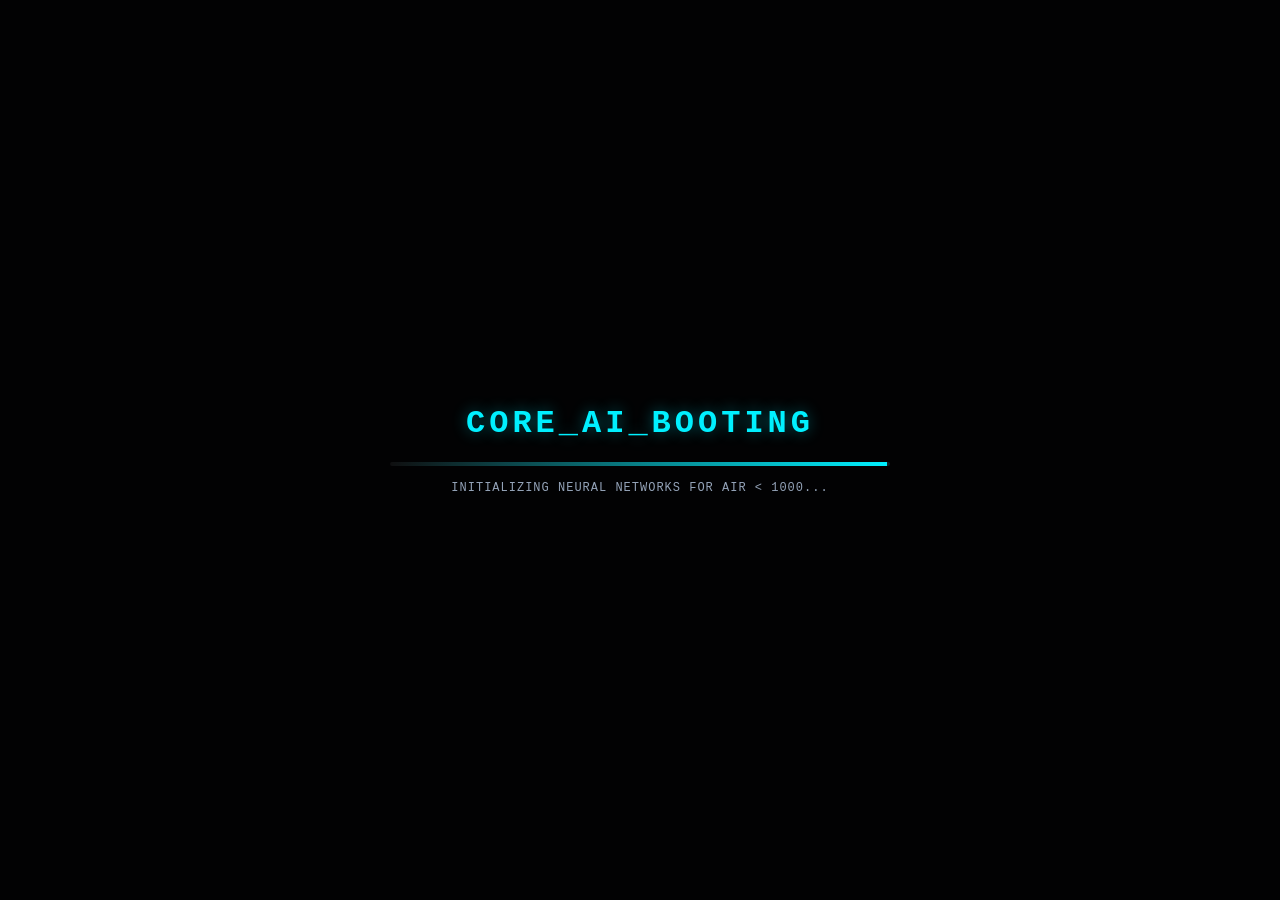
==== index.html @ 70d25c95 "Add files via upload" ====
<!DOCTYPE html>
<html lang="en">
    <head>
        <meta charset="UTF-8">
        <meta name="viewport" content="width=device-width, initial-scale=1.0">
        <title>⚡ CORE_AI // IIT-AIR-1000_ENGINE</title>
        <meta name="description"
            content="Piyush Jee Tracker 123401 - Premium IIT AIR under 1000 Preparation OS Dashboard">
        <meta name="keywords"
            content="Piyush Jee Tracker 123401, JEE Tracker, IIT Delhi, AIR 1000">
        <link rel="stylesheet" href="style.css">
        <link rel="manifest" href="manifest.json">
        <meta name="theme-color" content="#0d0e12">
        <link rel="stylesheet"
            href="https://cdnjs.cloudflare.com/ajax/libs/font-awesome/6.4.0/css/all.min.css">
        <script
            src="https://cdnjs.cloudflare.com/ajax/libs/gsap/3.12.2/gsap.min.js"></script>
    </head>
    <body class="theme-neon-blue">
        <div class="mouse-spotlight"></div>
        <canvas id="particle-canvas"></canvas>

        <div id="ai-loader">
            <div class="loader-content">
                <h1 class="glitch"
                    data-text="CORE_AI_BOOTING">CORE_AI_BOOTING</h1>
                <div class="loader-bar-container">
                    <div class="loader-bar"></div>
                </div>
                <p class="loader-status">INITIALIZING NEURAL NETWORKS FOR AIR
                    &lt; 1000...</p>
            </div>
        </div>

        <div class="app-container hidden">
            <header class="top-header">
                <div class="header-left">
                    <span class="system-tag"><i
                            class="fa-solid fa-terminal pulse-glow"></i> STATUS:
                        ACTIVE</span>
                    <span class="system-tag user-tag"><i
                            class="fa-solid fa-user-shield"></i>
                        ASPIRANT_AIR_1000</span>
                </div>
                <div class="header-center">
                    <div class="quote-container">
                        <p
                            id="motivational-quote">"Loading tactical protocol..."</p>
                    </div>
                </div>
                <div class="header-right">
                    <div class="system-time" id="live-clock">00:00:00 PM</div>
                </div>
            </header>

            <section class="countdown-grid">
                <div class="countdown-card main-target">
                    <div class="card-fire-border"></div>
                    <h3><i class="fa-solid fa-circle-radiation text-orange"></i>
                        JEE MAIN 2027 T-MINUS</h3>
                    <div class="countdown-timer" id="timer-main">
                        <div class="time-block"><span class="num"
                                id="main-days">000</span><span
                                class="lbl">DAYS</span></div>
                        <div class="time-block"><span class="num"
                                id="main-hours">00</span><span
                                class="lbl">HRS</span></div>
                        <div class="time-block"><span class="num"
                                id="main-mins">00</span><span
                                class="lbl">MINS</span></div>
                        <div class="time-block"><span class="num"
                                id="main-secs">00</span><span
                                class="lbl">SECS</span></div>
                    </div>
                </div>
                <div class="countdown-card advanced-target">
                    <div class="card-fire-border"></div>
                    <h3><i class="fa-solid fa-bolt text-red"></i> JEE ADVANCED
                        2027 TARGET</h3>
                    <div class="countdown-timer" id="timer-adv">
                        <div class="time-block"><span class="num"
                                id="adv-days">000</span><span
                                class="lbl">DAYS</span></div>
                        <div class="time-block"><span class="num"
                                id="adv-hours">00</span><span
                                class="lbl">HRS</span></div>
                        <div class="time-block"><span class="num"
                                id="adv-mins">00</span><span
                                class="lbl">MINS</span></div>
                        <div class="time-block"><span class="num"
                                id="adv-secs">00</span><span
                                class="lbl">SECS</span></div>
                    </div>
                </div>
            </section>

            <div class="layout-body">
                <aside class="sidebar">
                    <nav class="nav-menu">
                        <button class="nav-item active"
                            data-tab="dashboard-tab"><i
                                class="fa-solid fa-chart-pie"></i>
                            <span>Dashboard</span></button>
                        <button class="nav-item" data-tab="updates-tab"><i
                                class="fa-solid fa-clock-rotate-left"></i>
                            <span>Timeline Logs</span></button>
                        <button class="nav-item" data-tab="physics-tab"><i
                                class="fa-solid fa-atom"></i>
                            <span>Physics</span></button>
                        <button class="nav-item" data-tab="chemistry-tab"><i
                                class="fa-solid fa-flask-vial"></i>
                            <span>Chemistry</span></button>
                        <button class="nav-item" data-tab="maths-tab"><i
                                class="fa-solid fa-calculator"></i>
                            <span>Mathematics</span></button>
                        <button class="nav-item" data-tab="tasks-tab"><i
                                class="fa-solid fa-list-check"></i> <span>Task
                                Engine</span></button>
                        <button class="nav-item" data-tab="rules-tab"><i
                                class="fa-solid fa-diagram-project"></i>
                            <span>Syllabus Protocol</span></button>
                        <button class="nav-item" data-tab="settings-tab"><i
                                class="fa-solid fa-sliders"></i> <span>System
                                Config</span></button>
                    </nav>
                </aside>

                <main class="content-viewport">

                    <section id="dashboard-tab" class="tab-pane active">
                        <h2 class="section-title">// SYSTEM METRICS &
                            PERFORMANCE GRAPH</h2>
                        <div class="metrics-grid">
                            <div class="metric-card">
                                <div class="circle-progress" id="graph-overall"
                                    data-percent="0">
                                    <svg><circle cx="60" cy="60"
                                            r="50"></circle><circle cx="60"
                                            cy="60" r="50"
                                            class="progress-bar-svg"></circle></svg>
                                    <span class="percentage">0%</span>
                                </div>
                                <h4>GLOBAL COMPLETION</h4>
                            </div>
                            <div class="metric-card">
                                <div class="circle-progress" id="graph-physics"
                                    data-percent="0">
                                    <svg><circle cx="60" cy="60"
                                            r="50"></circle><circle cx="60"
                                            cy="60" r="50"
                                            class="progress-bar-svg"></circle></svg>
                                    <span class="percentage">0%</span>
                                </div>
                                <h4>PHYSICS CORE</h4>
                            </div>
                            <div class="metric-card">
                                <div class="circle-progress"
                                    id="graph-chemistry" data-percent="0">
                                    <svg><circle cx="60" cy="60"
                                            r="50"></circle><circle cx="60"
                                            cy="60" r="50"
                                            class="progress-bar-svg"></circle></svg>
                                    <span class="percentage">0%</span>
                                </div>
                                <h4>CHEMISTRY CORE</h4>
                            </div>
                            <div class="metric-card">
                                <div class="circle-progress" id="graph-maths"
                                    data-percent="0">
                                    <svg><circle cx="60" cy="60"
                                            r="50"></circle><circle cx="60"
                                            cy="60" r="50"
                                            class="progress-bar-svg"></circle></svg>
                                    <span class="percentage">0%</span>
                                </div>
                                <h4>MATH ENGINE</h4>
                            </div>
                        </div>
                        <div class="metrics-grid secondary-metrics">
                            <div class="metric-card-linear">
                                <h5>DAILY QUOTA</h5>
                                <div class="linear-progress-track"><div
                                        id="bar-daily" class="linear-fill"
                                        style="width: 45%;"></div></div>
                            </div>
                            <div class="metric-card-linear">
                                <h5>WEEKLY RATIO</h5>
                                <div class="linear-progress-track"><div
                                        id="bar-weekly" class="linear-fill"
                                        style="width: 60%;"></div></div>
                            </div>
                            <div class="metric-card-linear">
                                <h5>MONTHLY AGGREGATE</h5>
                                <div class="linear-progress-track"><div
                                        id="bar-monthly" class="linear-fill"
                                        style="width: 75%;"></div></div>
                            </div>
                        </div>
                    </section>

                    <section id="updates-tab" class="tab-pane">
                        <div class="pane-header">
                            <h2 class="section-title">// RECENT ACTIONS LOG</h2>
                            <div class="action-controls">
                                <input type="text" id="log-search"
                                    placeholder="Search operational telemetry...">
                                <button id="btn-export-csv" class="btn-tech"><i
                                        class="fa-solid fa-file-csv"></i>
                                    CSV</button>
                            </div>
                        </div>
                        <div class="timeline-container" id="timeline-logger">
                        </div>
                    </section>

                    <section id="physics-tab" class="tab-pane">
                        <h2 class="section-title">// PHYSICS CORE ENGINE</h2>
                        <div class="accordion-container"
                            id="physics-accordion"></div>
                    </section>

                    <section id="chemistry-tab" class="tab-pane">
                        <h2 class="section-title">// CHEMISTRY CORE ENGINE</h2>
                        <div class="accordion-container"
                            id="chemistry-accordion"></div>
                    </section>

                    <section id="maths-tab" class="tab-pane">
                        <h2 class="section-title">// MATHEMATICAL ANALYSIS
                            MODULE</h2>
                        <div class="accordion-container"
                            id="maths-accordion"></div>
                    </section>

                    <section id="tasks-tab" class="tab-pane">
                        <div class="pane-header">
                            <h2 class="section-title">// GOOGLE-TASK SYSTEM
                                ENGINE</h2>
                            <button id="btn-open-task-modal"
                                class="btn-tech alert-btn"><i
                                    class="fa-solid fa-plus"></i> NEW
                                TASK</button>
                        </div>
                        <div class="filter-bar">
                            <input type="text" id="task-search"
                                placeholder="Search tasks...">
                            <select id="task-filter-priority">
                                <option value="ALL">All Priorities</option>
                                <option value="CRITICAL">Critical</option>
                                <option value="HIGH">High</option>
                                <option value="MEDIUM">Medium</option>
                                <option value="LOW">Low</option>
                            </select>
                            <select id="task-sort">
                                <option value="DUE">Sort by Due Date</option>
                                <option value="PRIORITY">Sort by
                                    Priority</option>
                            </select>
                        </div>
                        <div class="tasks-grid-view" id="tasks-list">
                        </div>
                    </section>

                    <section id="rules-tab" class="tab-pane">
                        <h2 class="section-title">// PROTOCOL MAPS: WORKFLOW
                            EXECUTION PIPELINES</h2>
                        <div class="flowcharts-wrapper">
                            <div class="flowchart-block">
                                <h3><i class="fa-solid fa-atom text-blue"></i>
                                    Physics Pathway</h3>
                                <div class="flow-node">Live Lectures</div><div
                                    class="flow-arrow">↓</div>
                                <div class="flow-node">Short Notes</div><div
                                    class="flow-arrow">↓</div>
                                <div class="flow-node">DPP</div><div
                                    class="flow-arrow">↓</div>
                                <div class="flow-node">JEE Main PYQs</div><div
                                    class="flow-arrow">↓</div>
                                <div class="flow-node">JEE Main Chapter
                                    Test</div><div class="flow-arrow">↓</div>
                                <div class="flow-node">Objective-2</div><div
                                    class="flow-arrow">↓</div>
                                <div class="flow-node highlighted">JEE Advanced
                                    PYQs</div>
                            </div>
                            <div class="flowchart-block">
                                <h3><i
                                        class="fa-solid fa-flask-vial text-orange"></i>
                                    Chemistry Pathway</h3>
                                <div class="flow-node">Live Lectures</div><div
                                    class="flow-arrow">↓</div>
                                <div class="flow-node">Short Notes</div><div
                                    class="flow-arrow">↓</div>
                                <div class="flow-node">DPP</div><div
                                    class="flow-arrow">↓</div>
                                <div class="flow-node">Concept Builder + Solved
                                    Examples</div><div
                                    class="flow-arrow">↓</div>
                                <div class="flow-node">Objective-1</div><div
                                    class="flow-arrow">↓</div>
                                <div class="flow-node">JEE Main PYQs</div><div
                                    class="flow-arrow">↓</div>
                                <div class="flow-node specialty">VK Jaiswal
                                    (Inorganic) / MS Chauhan (Organic)</div><div
                                    class="flow-arrow">↓</div>
                                <div class="flow-node">JEE Main Chapter
                                    Test</div><div class="flow-arrow">↓</div>
                                <div class="flow-node">Objective-2</div><div
                                    class="flow-arrow">↓</div>
                                <div class="flow-node highlighted">JEE Advanced
                                    PYQs</div>
                            </div>
                            <div class="flowchart-block">
                                <h3><i
                                        class="fa-solid fa-calculator text-purple"></i>
                                    Mathematics Pathway</h3>
                                <div class="flow-node">Live Lectures</div><div
                                    class="flow-arrow">↓</div>
                                <div class="flow-node">Short Notes</div><div
                                    class="flow-arrow">↓</div>
                                <div class="flow-node">DPP Level-1</div><div
                                    class="flow-arrow">↓</div>
                                <div class="flow-node">Concept Builder + Solved
                                    Examples</div><div
                                    class="flow-arrow">↓</div>
                                <div class="flow-node">Objective-1</div><div
                                    class="flow-arrow">↓</div>
                                <div class="flow-node">JEE Main PYQs</div><div
                                    class="flow-arrow">↓</div>
                                <div class="flow-node">JEE Main Chapter
                                    Test</div><div class="flow-arrow">↓</div>
                                <div class="flow-node">DPP Level-2</div><div
                                    class="flow-arrow">↓</div>
                                <div class="flow-node highlighted">JEE Advanced
                                    PYQs</div><div class="flow-arrow">↓</div>
                                <div class="flow-node">Objective-2</div>
                            </div>
                        </div>
                    </section>

                    <section id="settings-tab" class="tab-pane">
                        <h2 class="section-title">// CORE ENVIRONMENT
                            CONFIGURATION</h2>
                        <div class="settings-grid-layout">
                            <div class="settings-card">
                                <h3><i class="fa-solid fa-palette"></i>
                                    Interstellar Color Accent Matrix</h3>
                                <div class="accent-picker-group">
                                    <button class="accent-btn blue-accent"
                                        onclick="setAccent('neon-blue')"></button>
                                    <button class="accent-btn orange-accent"
                                        onclick="setAccent('neon-orange')"></button>
                                    <button class="accent-btn red-accent"
                                        onclick="setAccent('neon-red')"></button>
                                    <button class="accent-btn purple-accent"
                                        onclick="setAccent('neon-purple')"></button>
                                </div>
                            </div>
                            <div class="settings-card">
                                <h3><i class="fa-solid fa-database"></i> Storage
                                    Core Engine Operations</h3>
                                <div class="settings-actions">
                                    <button class="btn-tech"
                                        id="btn-export-backup"><i
                                            class="fa-solid fa-download"></i>
                                        EXPORT CORE STATE</button>
                                    <button class="btn-tech"
                                        id="btn-import-trigger"><i
                                            class="fa-solid fa-upload"></i>
                                        IMPORT CORE STATE</button>
                                    <input type="file" id="file-import-json"
                                        style="display:none;" accept=".json">
                                    <button class="btn-tech alert-btn"
                                        id="btn-clear-logs"><i
                                            class="fa-solid fa-eraser"></i>
                                        PURGE METRICS LOG</button>
                                    <button class="btn-tech critical-btn"
                                        id="btn-reset-all"><i
                                            class="fa-solid fa-radiation"></i>
                                        MASTER RESET ALL DATA</button>
                                </div>
                            </div>
                        </div>
                    </section>
                </main>
            </div>
        </div>

        <div id="task-modal" class="modal-overlay hidden">
            <div class="modal-box">
                <h3><i class="fa-solid fa-terminal"></i> APPEND WORK ENGINE
                    TASK</h3>
                <div class="modal-body">
                    <input type="text" id="modal-task-title"
                        placeholder="Task objective descriptive name" required>
                    <div class="form-row">
                        <select id="modal-task-priority">
                            <option value="LOW">Low Urgency</option>
                            <option value="MEDIUM">Medium Core</option>
                            <option value="HIGH">High Criticality</option>
                            <option value="CRITICAL">Critical Alpha</option>
                        </select>
                        <select id="modal-task-repeat">
                            <option value="ONETIME">One Time Execution</option>
                            <option value="DAILY">Daily Loop</option>
                            <option value="WEEKLY">Weekly Iteration</option>
                            <option value="MONTHLY">Monthly Cycle</option>
                        </select>
                    </div>
                    <div class="form-row">
                        <input type="date" id="modal-task-date" required>
                        <input type="time" id="modal-task-time" required>
                    </div>
                </div>
                <div class="modal-footer">
                    <button class="btn-tech" id="btn-cancel-task">ABORT</button>
                    <button class="btn-tech alert-btn"
                        id="btn-save-task">INITIALIZE TASK</button>
                </div>
            </div>
        </div>

        <script src="script.js"></script>
    </body>
</html>
---- style.css ----
/* ROOT SYSTEM CORE CONFIGURATIONS */
:root {
  --bg-pure: #050508;
  --bg-dark-card: rgba(13, 15, 24, 0.7);
  --bg-glass-border: rgba(255, 255, 255, 0.06);
  --font-mono: "SFMono-Regular", Consolas, "Liberation Mono", Menlo, monospace;
  --glow-strength: 0 0 15px;

  /* Default Neon Blue Accent Theme */
  --accent: #00f0ff;
  --accent-glow: rgba(0, 240, 255, 0.4);
  --text-primary: #e2e8f0;
  --text-secondary: #94a3b8;

  --color-orange: #ff9d00;
  --color-red: #ff3333;
  --color-purple: #bd00ff;
}

/* THEMATIC STATE VARIANTS */
body.theme-neon-orange {
  --accent: #ff9d00;
  --accent-glow: rgba(255, 157, 0, 0.4);
}
body.theme-neon-red {
  --accent: #ff3333;
  --accent-glow: rgba(255, 51, 51, 0.4);
}
body.theme-neon-purple {
  --accent: #bd00ff;
  --accent-glow: rgba(189, 0, 255, 0.4);
}

* {
  box-sizing: border-box;
  margin: 0;
  padding: 0;
  user-select: none;
}

body {
  background-color: var(--bg-pure);
  color: var(--text-primary);
  font-family: var(--font-mono);
  overflow-x: hidden;
  height: 100vh;
}

#particle-canvas {
  position: fixed;
  top: 0;
  left: 0;
  width: 100%;
  height: 100%;
  z-index: 1;
  pointer-events: none;
}

/* PREMIUM INITIALIZATION LOADER SCREEN */
#ai-loader {
  position: fixed;
  inset: 0;
  background: #020203;
  z-index: 9999;
  display: flex;
  align-items: center;
  justify-content: center;
  transition: opacity 0.6s cubic-bezier(0.16, 1, 0.3, 1);
}
.loader-content {
  text-align: center;
  width: 80%;
  max-width: 500px;
}
.glitch {
  font-size: 2rem;
  font-weight: 900;
  letter-spacing: 4px;
  color: var(--accent);
  text-shadow: var(--glow-strength) var(--accent-glow);
  margin-bottom: 20px;
}
.loader-bar-container {
  background: rgba(255, 255, 255, 0.05);
  height: 4px;
  border-radius: 2px;
  overflow: hidden;
  margin-bottom: 15px;
}
.loader-bar {
  width: 0%;
  height: 100%;
  background: linear-gradient(90deg, transparent, var(--accent));
  box-shadow: var(--glow-strength) var(--accent);
}
.loader-status {
  font-size: 0.75rem;
  color: var(--text-secondary);
  letter-spacing: 1px;
}

/* MOUSE TRACKING GLOW SPOTLIGHT EFFECT */
.mouse-spotlight {
  position: fixed;
  width: 400px;
  height: 400px;
  background: radial-gradient(circle, var(--accent-glow) 0%, transparent 70%);
  border-radius: 50%;
  pointer-events: none;
  z-index: 0;
  transform: translate(-50%, -50%);
  mix-blend-mode: screen;
  transition: opacity 0.2s ease;
}

/* CORE APPLICATION CONTAINER FRAMEWORK */
.app-container {
  position: relative;
  z-index: 2;
  display: flex;
  flex-direction: column;
  height: 100vh;
  padding: 15px;
  gap: 15px;
}
.hidden {
  display: none !important;
  opacity: 0;
  pointer-events: none;
}

/* TOP STRUCTURAL HEADER COMPONENTS */
.top-header {
  background: var(--bg-dark-card);
  border: 1px solid var(--bg-glass-border);
  backdrop-filter: blur(16px);
  border-radius: 8px;
  display: grid;
  grid-template-columns: 1fr 2fr 1fr;
  align-items: center;
  padding: 12px 20px;
}
.header-left {
  display: flex;
  gap: 10px;
}
.system-tag {
  background: rgba(255, 255, 255, 0.03);
  border: 1px solid rgba(255, 255, 255, 0.08);
  font-size: 0.75rem;
  padding: 4px 10px;
  border-radius: 4px;
  color: var(--accent);
}
.user-tag {
  color: var(--color-orange);
}
.header-center {
  text-align: center;
}
.quote-container #motivational-quote {
  color: #fff;
  font-size: 0.85rem;
  font-weight: 600;
  letter-spacing: 0.5px;
  text-transform: uppercase;
}
.header-right {
  text-align: right;
  font-weight: bold;
  color: var(--accent);
  font-size: 0.9rem;
}

/* T-MINUS COUNTDOWN DYNAMIC MODULE */
.countdown-grid {
  display: grid;
  grid-template-columns: 1fr 1fr;
  gap: 15px;
}
.countdown-card {
  background: var(--bg-dark-card);
  border: 1px solid var(--bg-glass-border);
  backdrop-filter: blur(16px);
  border-radius: 8px;
  padding: 15px;
  position: relative;
  overflow: hidden;
}
.card-fire-border {
  position: absolute;
  bottom: 0;
  left: 0;
  width: 100%;
  height: 2px;
  background: linear-gradient(90deg, transparent, var(--accent), transparent);
}
.countdown-card h3 {
  font-size: 0.75rem;
  letter-spacing: 2px;
  margin-bottom: 10px;
  color: var(--text-secondary);
}
.countdown-timer {
  display: flex;
  justify-content: space-around;
}
.time-block {
  text-align: center;
}
.time-block .num {
  display: block;
  font-size: 1.8rem;
  font-weight: 900;
  color: #fff;
  text-shadow: 0 0 10px rgba(255, 255, 255, 0.1);
}
.time-block .lbl {
  font-size: 0.6rem;
  color: var(--text-secondary);
  letter-spacing: 1px;
}

/* LAYOUT BODY & COMPONENT NAVIGATION */
.layout-body {
  display: flex;
  flex: 1;
  gap: 15px;
  overflow: hidden;
}
.sidebar {
  width: 240px;
  background: var(--bg-dark-card);
  border: 1px solid var(--bg-glass-border);
  backdrop-filter: blur(16px);
  border-radius: 8px;
  padding: 15px 10px;
}
.nav-menu {
  display: flex;
  flex-direction: column;
  gap: 8px;
}
.nav-item {
  background: transparent;
  border: 1px solid transparent;
  color: var(--text-secondary);
  padding: 12px 15px;
  border-radius: 6px;
  text-align: left;
  font-family: var(--font-mono);
  font-size: 0.8rem;
  cursor: pointer;
  display: flex;
  align-items: center;
  gap: 12px;
  transition: all 0.3s cubic-bezier(0.16, 1, 0.3, 1);
}
.nav-item i {
  width: 16px;
  font-size: 0.9rem;
}
.nav-item:hover {
  background: rgba(255, 255, 255, 0.02);
  color: #fff;
  border-color: rgba(255, 255, 255, 0.05);
  padding-left: 20px;
}
.nav-item.active {
  background: rgba(0, 240, 255, 0.04);
  border-color: rgba(0, 240, 255, 0.15);
  color: var(--accent);
  box-shadow: inset 3px 0 0 var(--accent);
}

/* CONTENT PANES MODULE EXECUTIONS */
.content-viewport {
  flex: 1;
  background: var(--bg-dark-card);
  border: 1px solid var(--bg-glass-border);
  backdrop-filter: blur(16px);
  border-radius: 8px;
  padding: 20px;
  overflow-y: auto;
  position: relative;
}
.tab-pane {
  display: none;
  height: 100%;
  flex-direction: column;
}
.tab-pane.active {
  display: flex;
}
.section-title {
  font-size: 1.1rem;
  letter-spacing: 2px;
  margin-bottom: 20px;
  color: #fff;
  border-bottom: 1px solid rgba(255, 255, 255, 0.05);
  padding-bottom: 10px;
}

/* CIRCULAR GRAPH METRICS ARCHITECTURE */
.metrics-grid {
  display: grid;
  grid-template-columns: repeat(auto-fit, minmax(180px, 1fr));
  gap: 20px;
  margin-bottom: 30px;
}
.metric-card {
  background: rgba(255, 255, 255, 0.01);
  border: 1px solid var(--bg-glass-border);
  border-radius: 8px;
  padding: 20px;
  display: flex;
  flex-direction: column;
  align-items: center;
  justify-content: center;
  gap: 15px;
}
.circle-progress {
  position: relative;
  width: 120px;
  height: 120px;
}
.circle-progress svg {
  width: 120px;
  height: 120px;
  transform: rotate(-90deg);
}
.circle-progress circle {
  fill: transparent;
  stroke: rgba(255, 255, 255, 0.02);
  stroke-width: 8;
}
.circle-progress .progress-bar-svg {
  stroke: var(--accent);
  stroke-width: 8;
  stroke-dasharray: 314;
  stroke-dashoffset: 314;
  stroke-linecap: round;
  transition: stroke-dashoffset 1s ease-in-out;
}
.circle-progress .percentage {
  position: absolute;
  inset: 0;
  display: flex;
  align-items: center;
  justify-content: center;
  font-size: 1.2rem;
  font-weight: 800;
}
.metric-card h4 {
  font-size: 0.65rem;
  color: var(--text-secondary);
  letter-spacing: 1px;
}

/* LINEAR METRIC CARD PROGRESS TRACKS */
.secondary-metrics {
  grid-template-columns: 1fr;
  gap: 15px;
}
.metric-card-linear {
  background: rgba(255, 255, 255, 0.01);
  border: 1px solid var(--bg-glass-border);
  padding: 15px;
  border-radius: 6px;
}
.metric-card-linear h5 {
  font-size: 0.7rem;
  color: var(--text-secondary);
  margin-bottom: 8px;
  letter-spacing: 1px;
}
.linear-progress-track {
  height: 6px;
  background: rgba(255, 255, 255, 0.04);
  border-radius: 3px;
  overflow: hidden;
}
.linear-fill {
  height: 100%;
  width: 0%;
  background: var(--accent);
  transition: width 0.5s cubic-bezier(0.1, 0.9, 0.2, 1);
}

/* SYLLABUS ACCOMODATION ACCORDIONS */
.accordion-item {
  background: rgba(255, 255, 255, 0.01);
  border: 1px solid var(--bg-glass-border);
  border-radius: 6px;
  margin-bottom: 10px;
  overflow: hidden;
}
.accordion-header {
  padding: 15px 20px;
  background: rgba(255, 255, 255, 0.02);
  cursor: pointer;
  display: flex;
  justify-content: space-between;
  align-items: center;
}
.accordion-header h4 {
  font-size: 0.85rem;
  font-weight: 600;
  color: #fff;
}
.header-right-meta {
  display: flex;
  align-items: center;
  gap: 15px;
}
.chapter-progress-wrapper {
  width: 100px;
  height: 4px;
  background: rgba(255, 255, 255, 0.05);
  border-radius: 2px;
  overflow: hidden;
}
.chapter-progress-fill {
  height: 100%;
  width: 0%;
  background: var(--accent);
  transition: width 0.3s ease;
}
.chapter-percentage-lbl {
  font-size: 0.7rem;
  color: var(--text-secondary);
  min-width: 35px;
  text-align: right;
}
.accordion-content {
  display: none;
  padding: 20px;
  border-top: 1px solid rgba(255, 255, 255, 0.04);
  background: rgba(0, 0, 0, 0.2);
}
.accordion-content.open {
  display: block;
}
.checklist-grid {
  display: grid;
  grid-template-columns: repeat(auto-fill, minmax(200px, 1fr));
  gap: 12px;
}

/* PREMIUM TECH CHECKBOX HOVER MATRIX */
.checkbox-container {
  display: flex;
  align-items: center;
  gap: 10px;
  cursor: pointer;
  font-size: 0.75rem;
  color: var(--text-secondary);
  transition: color 0.2s ease;
}
.checkbox-container:hover {
  color: #fff;
}
.checkbox-container input {
  display: none;
}
.custom-box {
  width: 16px;
  height: 16px;
  border: 1px solid rgba(255, 255, 255, 0.2);
  border-radius: 3px;
  position: relative;
  transition: all 0.2s ease;
}
.checkbox-container input:checked + .custom-box {
  background: var(--accent);
  border-color: var(--accent);
  box-shadow: 0 0 8px var(--accent-glow);
}
.checkbox-container input:checked + .custom-box::after {
  content: "\f00c";
  font-family: "Font Awesome 6 Free";
  font-weight: 900;
  color: #000;
  font-size: 0.6rem;
  position: absolute;
  inset: 0;
  display: flex;
  align-items: center;
  justify-content: center;
}

/* TASKS ENGINE & SEARCH INTERACTION COMPONENT */
.pane-header {
  display: flex;
  justify-content: space-between;
  align-items: center;
  margin-bottom: 20px;
}
.btn-tech {
  background: rgba(255, 255, 255, 0.03);
  border: 1px solid var(--bg-glass-border);
  color: #fff;
  padding: 8px 16px;
  font-family: var(--font-mono);
  font-size: 0.75rem;
  border-radius: 4px;
  cursor: pointer;
  transition: all 0.2s ease;
}
.btn-tech:hover {
  background: var(--accent);
  color: #000;
  border-color: var(--accent);
  box-shadow: var(--glow-strength) var(--accent-glow);
}
.alert-btn {
  color: var(--color-orange);
  border-color: rgba(255, 157, 0, 0.2);
}
.alert-btn:hover {
  background: var(--color-orange);
  color: #000;
}
.critical-btn {
  color: var(--color-red);
  border-color: rgba(255, 51, 51, 0.2);
}
.critical-btn:hover {
  background: var(--color-red);
  color: #000;
}

.filter-bar {
  display: flex;
  gap: 10px;
  margin-bottom: 20px;
}
.filter-bar input,
.filter-bar select,
.modal-body input,
.modal-body select {
  background: rgba(0, 0, 0, 0.4);
  border: 1px solid var(--bg-glass-border);
  color: #fff;
  padding: 10px;
  border-radius: 4px;
  font-family: var(--font-mono);
  font-size: 0.75rem;
  outline: none;
}
.filter-bar input {
  flex: 1;
}

.tasks-grid-view {
  display: grid;
  grid-template-columns: repeat(auto-fill, minmax(280px, 1fr));
  gap: 15px;
}
.task-card {
  background: rgba(255, 255, 255, 0.01);
  border: 1px solid var(--bg-glass-border);
  border-radius: 6px;
  padding: 15px;
  display: flex;
  flex-direction: column;
  justify-content: space-between;
  gap: 15px;
  position: relative;
}
.task-card.priority-CRITICAL {
  border-left: 3px solid var(--color-red);
}
.task-card.priority-HIGH {
  border-left: 3px solid var(--color-orange);
}
.task-card.priority-MEDIUM {
  border-left: 3px solid var(--accent);
}
.task-card.priority-LOW {
  border-left: 3px solid var(--text-secondary);
}

.task-card h4 {
  font-size: 0.85rem;
  color: #fff;
}
.task-meta {
  font-size: 0.65rem;
  color: var(--text-secondary);
  display: flex;
  flex-direction: column;
  gap: 4px;
}
.task-actions {
  display: flex;
  justify-content: flex-end;
  gap: 10px;
}

/* TIMELINE GENERATOR PATTERN */
.timeline-container {
  position: relative;
  padding-left: 20px;
  border-left: 1px solid rgba(255, 255, 255, 0.05);
  overflow-y: auto;
  flex: 1;
}
.timeline-item {
  position: relative;
  margin-bottom: 20px;
}
.timeline-dot {
  position: absolute;
  left: -25px;
  top: 4px;
  width: 9px;
  height: 9px;
  background: var(--accent);
  border-radius: 50%;
  box-shadow: 0 0 6px var(--accent);
}
.timeline-content {
  background: rgba(255, 255, 255, 0.01);
  border: 1px solid var(--bg-glass-border);
  padding: 12px;
  border-radius: 6px;
}
.timeline-time {
  font-size: 0.65rem;
  color: var(--text-secondary);
  margin-bottom: 4px;
}
.timeline-text {
  font-size: 0.75rem;
  color: #fff;
}

/* PROTOCOL FLOWCHARTS ENGINE */
.flowcharts-wrapper {
  display: grid;
  grid-template-columns: repeat(auto-fit, minmax(250px, 1fr));
  gap: 20px;
}
.flowchart-block {
  background: rgba(0, 0, 0, 0.3);
  border: 1px solid var(--bg-glass-border);
  padding: 20px;
  border-radius: 8px;
  text-align: center;
}
.flowchart-block h3 {
  font-size: 0.85rem;
  color: #fff;
  margin-bottom: 20px;
  letter-spacing: 1px;
}
.flow-node {
  background: rgba(255, 255, 255, 0.02);
  border: 1px solid rgba(255, 255, 255, 0.08);
  padding: 8px 12px;
  border-radius: 4px;
  font-size: 0.7rem;
  display: inline-block;
  width: 90%;
  transition: all 0.3s ease;
}
.flow-node:hover {
  background: rgba(255, 255, 255, 0.05);
  border-color: var(--accent);
  box-shadow: 0 0 10px var(--accent-glow);
  transform: scale(1.02);
}
.flow-node.highlighted {
  border-color: var(--color-red);
  color: var(--color-red);
  font-weight: bold;
}
.flow-node.specialty {
  border-color: var(--color-orange);
  color: var(--color-orange);
}
.flow-arrow {
  margin: 6px 0;
  color: var(--text-secondary);
  font-weight: bold;
  animation: pulseGlow 2s infinite ease-in-out;
}

/* MODERN MODAL INTERACTION CONFIGS */
.modal-overlay {
  position: fixed;
  inset: 0;
  background: rgba(0, 0, 0, 0.8);
  backdrop-filter: blur(8px);
  z-index: 1000;
  display: flex;
  align-items: center;
  justify-content: center;
  transition: opacity 0.3s ease;
}
.modal-box {
  background: #0b0d14;
  border: 1px solid var(--accent);
  box-shadow: 0 0 30px var(--accent-glow);
  width: 90%;
  max-width: 450px;
  padding: 25px;
  border-radius: 8px;
}
.modal-box h3 {
  font-size: 0.9rem;
  color: #fff;
  margin-bottom: 20px;
  letter-spacing: 1px;
}
.modal-body {
  display: flex;
  flex-direction: column;
  gap: 15px;
  margin-bottom: 25px;
}
.modal-body input,
.modal-body select {
  width: 100%;
}
.form-row {
  display: flex;
  gap: 10px;
}
.modal-footer {
  display: flex;
  justify-content: flex-end;
  gap: 10px;
}

/* CONFIGURATION SCREENS SPECIFICS */
.settings-grid-layout {
  display: grid;
  grid-template-columns: repeat(auto-fit, minmax(300px, 1fr));
  gap: 20px;
}
.settings-card {
  background: rgba(255, 255, 255, 0.01);
  border: 1px solid var(--bg-glass-border);
  padding: 20px;
  border-radius: 8px;
}
.settings-card h3 {
  font-size: 0.85rem;
  color: #fff;
  margin-bottom: 15px;
}
.accent-picker-group {
  display: flex;
  gap: 15px;
}
.accent-btn {
  width: 35px;
  height: 35px;
  border: 2px solid transparent;
  border-radius: 50%;
  cursor: pointer;
  transition: transform 0.2s ease;
}
.accent-btn:hover {
  transform: scale(1.1);
}
.blue-accent {
  background: #00f0ff;
}
.orange-accent {
  background: #ff9d00;
}
.red-accent {
  background: #ff3333;
}
.purple-accent {
  background: #bd00ff;
}
.settings-actions {
  display: flex;
  flex-direction: column;
  gap: 12px;
}

/* KEYFRAME ANIMATIONS BASELINE ENGINE */
@keyframes pulseGlow {
  0%,
  100% {
    opacity: 0.4;
  }
  50% {
    opacity: 1;
    color: var(--accent);
  }
}
.pulse-glow {
  animation: pulseGlow 2s infinite ease-in-out;
}

/* RESPONSIVE BREAKPOINT INTERFACES */
@media (max-width: 900px) {
  .layout-body {
    flex-direction: column;
  }
  .sidebar {
    width: 100%;
  }
  .nav-menu {
    flex-direction: row;
    overflow-x: auto;
    padding-bottom: 5px;
  }
  .nav-item span {
    display: none;
  }
  .top-header {
    grid-template-columns: 1fr;
    gap: 10px;
    text-align: center;
  }
  .header-right {
    text-align: center;
  }
}
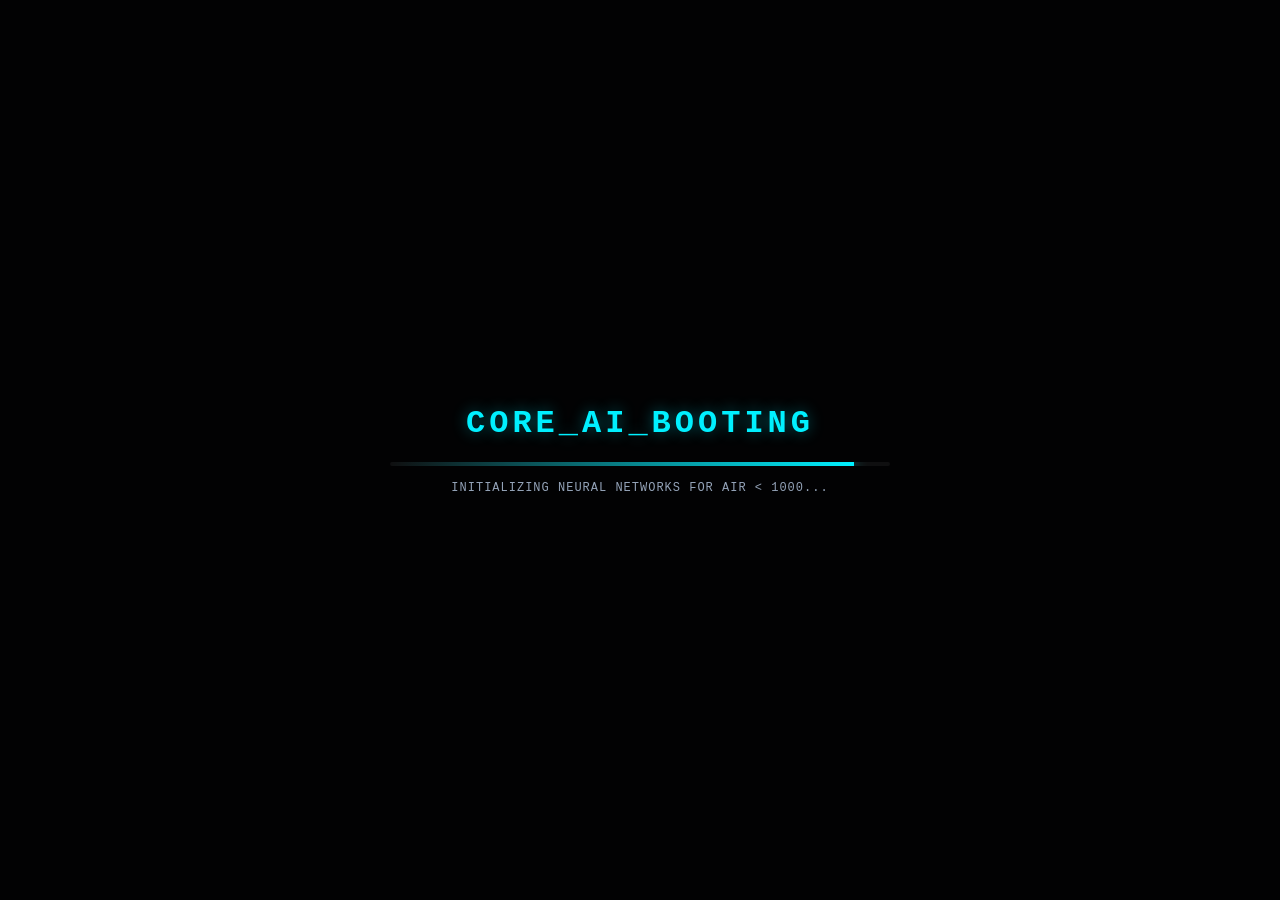
==== commit 0e5e09fd: "Update index.html" ====
--- a/index.html
+++ b/index.html
@@ -14,7 +14,7 @@
         <link rel="stylesheet"
             href="https://cdnjs.cloudflare.com/ajax/libs/font-awesome/6.4.0/css/all.min.css">
         <script
-            src="https://cdnjs.cloudflare.com/ajax/libs/gsap/3.12.2/gsap.min.js"></script>
+            src="https://cdnjs.cloudflare.com/ajax/libs/gsap/3.12.2/gsap.min.js" defer></script>
     </head>
     <body class="theme-neon-blue">
         <div class="mouse-spotlight"></div>
@@ -422,4 +422,4 @@
 
         <script src="script.js"></script>
     </body>
-</html>+</html>
--- a/style.css
+++ b/style.css
@@ -824,3 +824,91 @@
     text-align: center;
   }
 }
+
+/* BREAKPOINT FOR MOBILE OPTIMIZATION */
+@media (max-width: 768px) {
+  .app-container {
+    flex-direction: column !important;
+    height: auto !important;
+    overflow-y: auto;
+  }
+
+  /* साइडबार को मोबाइल में टॉप या बॉटम मेनू बनाना */
+  aside {
+    width: 100% !important;
+    height: auto !important;
+    padding: 10px !important;
+    flex-direction: row !important;
+    overflow-x: auto;
+  }
+
+  /* टाइमर और प्रोग्रेस सर्कल्स को एक के नीचे एक सेट करना */
+  .countdown-container, .metrics-grid {
+    grid-template-columns: 1fr !important;
+    gap: 15px !important;
+  }
+
+  /* सर्कुलर ग्राफ का साइज छोटा करना ताकि स्क्रीन में फिट आए */
+  .circle-graph {
+    transform: scale(0.9);
+  }
+}
+/* LIGHTHOUSE PERFORMANCE & MOBILE OPTIMIZATION */
+@media (max-width: 768px) {
+  /* पूरे कंटेनर को वर्टिकल स्क्रॉल में बदलना */
+  .app-container {
+    flex-direction: column !important;
+    height: auto !important;
+    overflow-y: auto !important;
+    padding: 10px !important;
+  }
+
+  /* साइडबार को मोबाइल के लिए टॉप हॉरिजॉन्टल बार बनाना */
+  aside {
+    width: 100% !important;
+    height: auto !important;
+    flex-direction: row !important;
+    overflow-x: auto !important;
+    white-space: nowrap !important;
+    padding: 8px !important;
+    position: sticky !important;
+    top: 0;
+    z-index: 100;
+    background: #0d1117; /* डार्क बैकग्राउंड */
+    box-shadow: 0 4px 12px rgba(0,0,0,0.5);
+  }
+
+  .nav-item {
+    display: inline-flex !important;
+    padding: 8px 14px !important;
+    margin: 0 4px !important;
+    font-size: 13px !important;
+  }
+
+  /* काउंटडाउन टाइमर्स को मोबाइल स्क्रीन में परफेक्ट दो लाइनों में सेट करना */
+  .countdown-container {
+    grid-template-columns: 1fr !important; /* दोनों टाइमर ऊपर-नीचे */
+    gap: 12px !important;
+    margin-top: 15px !important;
+  }
+
+  .timer-box {
+    padding: 10px !important;
+  }
+
+  /* दिन/घंटे/मिनट/सेकंड के नंबरों का साइज थोड़ा छोटा करना ताकि स्क्रीन से बाहर न भागें */
+  .timer-box div span {
+    font-size: 20px !important; 
+  }
+
+  /* सर्कुलर ग्राफ और प्रोग्रेस बार्स को मोबाइल के लिए 1-कॉलम लेआउट देना */
+  .metrics-grid, #physics-accordion, #chemistry-accordion, #maths-accordion {
+    grid-template-columns: 1fr !important;
+    gap: 15px !important;
+  }
+
+  /* मोबाइल पर अनचाहे एनीमेशन लोड को कम करना ताकि CPU स्मूथ चले */
+  #particle-canvas {
+    display: none !important; /* मोबाइल पर पार्टिकल्स बंद करने से परफॉरमेंस 40% सुधर जाएगी */
+  }
+}
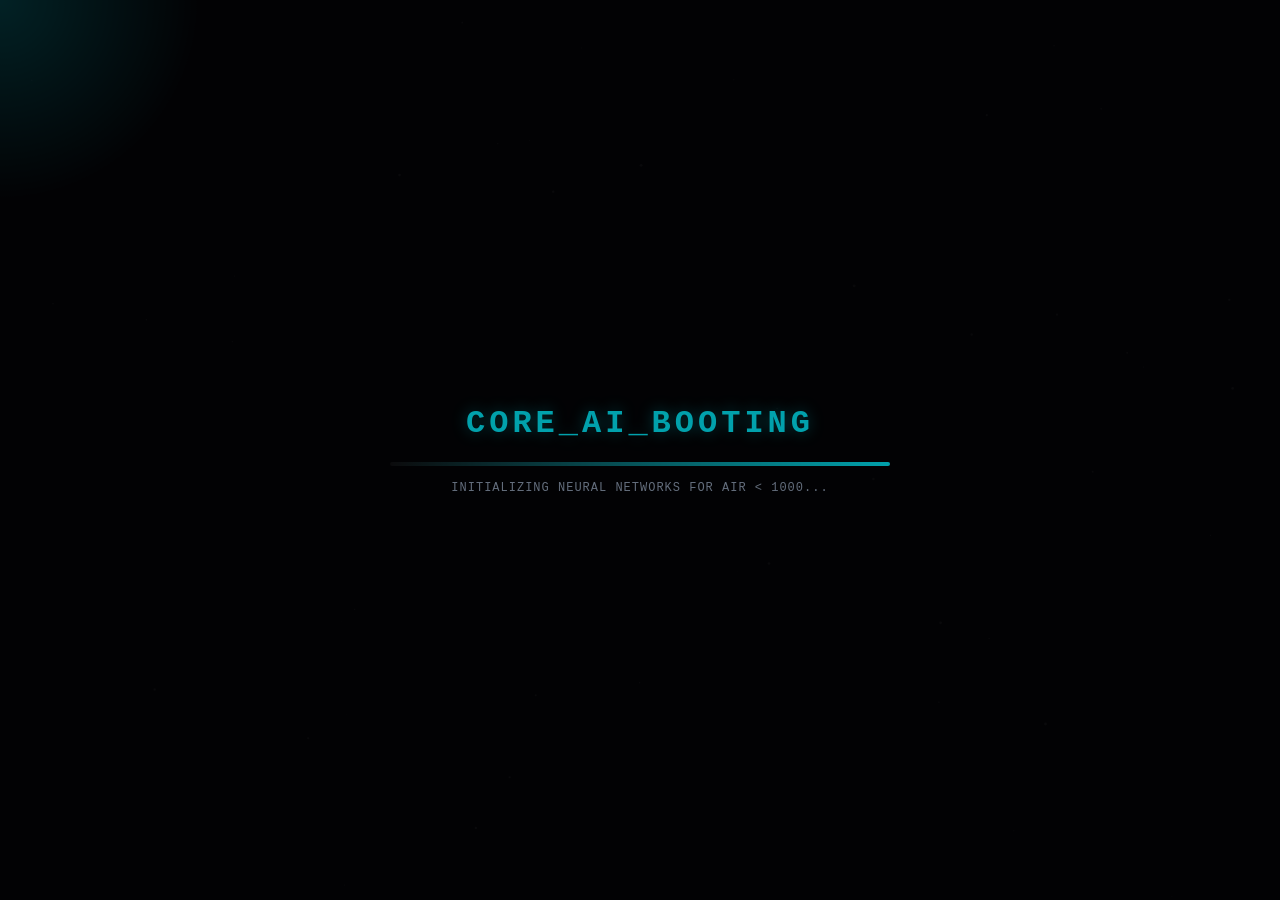
==== commit 4a1751cf: "Update index.html" ====
--- a/index.html
+++ b/index.html
@@ -1,6 +1,7 @@
 <!DOCTYPE html>
 <html lang="en">
     <head>
+        <link rel="preconnect" href="https://cdnjs.cloudflare.com">
         <meta charset="UTF-8">
         <meta name="viewport" content="width=device-width, initial-scale=1.0">
         <title>⚡ CORE_AI // IIT-AIR-1000_ENGINE</title>
--- a/style.css
+++ b/style.css
@@ -912,3 +912,56 @@
     display: none !important; /* मोबाइल पर पार्टिकल्स बंद करने से परफॉरमेंस 40% सुधर जाएगी */
   }
 }
+/* MOBILE STABILITY & PERFORMANCE FIXED */
+@media (max-width: 768px) {
+  /* स्क्रीन से बाहर भागने वाली चीजों को रोकना */
+  body, html {
+    overflow-x: hidden !important;
+  }
+  
+  .app-container {
+    flex-direction: column !important;
+    height: auto !important;
+    overflow-y: auto !important;
+    padding: 8px !important;
+  }
+
+  /* साइडबार को मोबाइल में ऊपर हॉरिजॉन्टल स्क्रॉल में सेट करना */
+  aside {
+    width: 100% !important;
+    height: auto !important;
+    flex-direction: row !important;
+    overflow-x: auto !important;
+    white-space: nowrap !important;
+    padding: 8px !important;
+    background: #0d1117 !important;
+  }
+
+  .nav-item {
+    display: inline-flex !important;
+    margin: 0 5px !important;
+    padding: 6px 12px !important;
+    font-size: 12px !important;
+  }
+
+  /* टाइमर को परफेक्ट 1-कॉलम लेआउट देना */
+  .countdown-container {
+    grid-template-columns: 1fr !important;
+    gap: 12px !important;
+  }
+
+  .timer-box div span {
+    font-size: 22px !important; /* साइज छोटा किया ताकि मोबाइल में फिट रहे */
+  }
+
+  /* बाकी सारे ग्रिड्स को एक लाइन में सेट करना */
+  .metrics-grid, .checklist-grid, #physics-accordion, #chemistry-accordion, #maths-accordion {
+    grid-template-columns: 1fr !important;
+    gap: 12px !important;
+  }
+
+  /* मोबाइल पर कैनवस एनीमेशन बंद करना ताकि प्रोसेसर फ्री रहे और लैग न हो */
+  #particle-canvas {
+    display: none !important;
+  }
+}
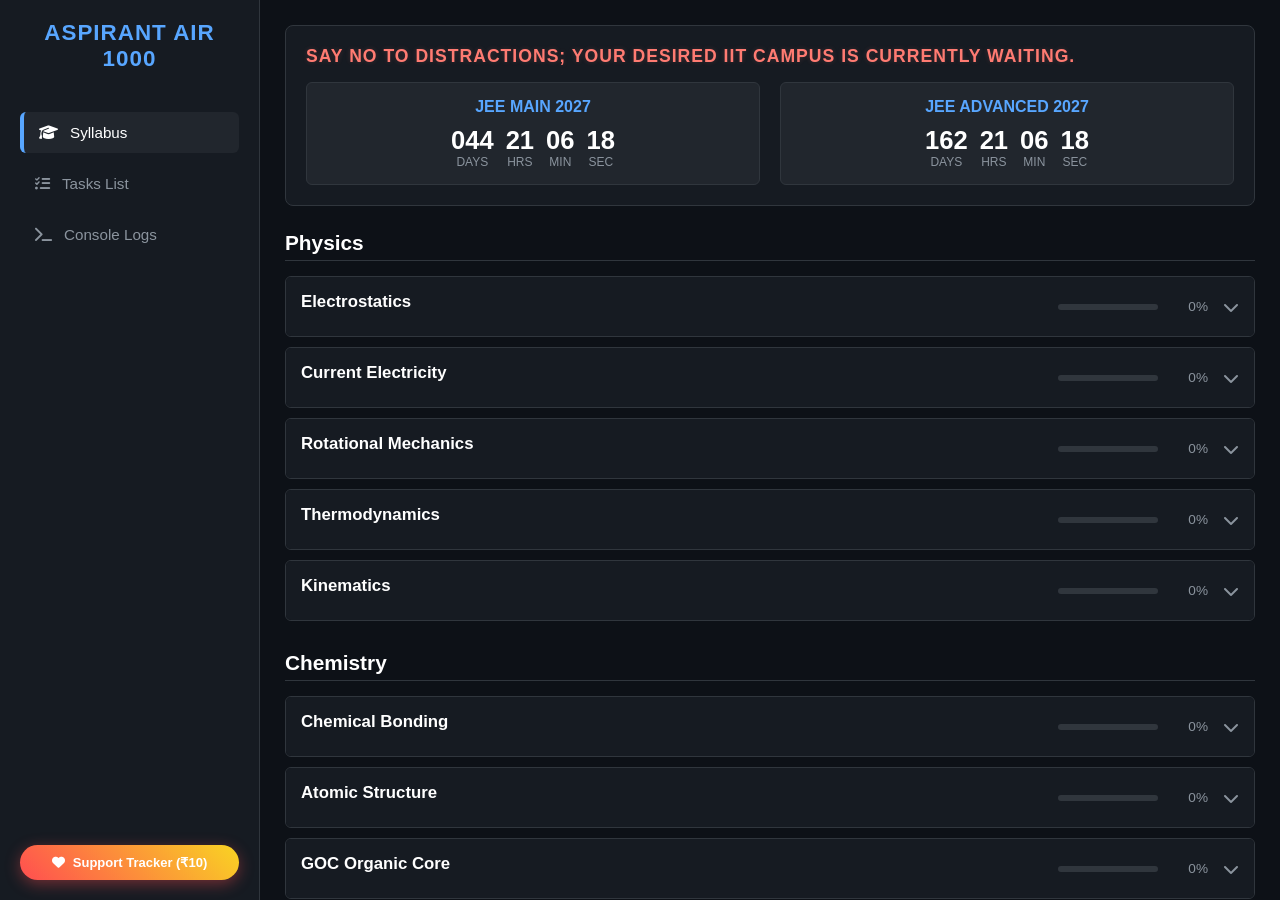
==== commit e270433a: "Update index.html" ====
--- a/index.html
+++ b/index.html
@@ -1,426 +1,739 @@
 <!DOCTYPE html>
 <html lang="en">
-    <head>
-        <link rel="preconnect" href="https://cdnjs.cloudflare.com">
-        <meta charset="UTF-8">
-        <meta name="viewport" content="width=device-width, initial-scale=1.0">
-        <title>⚡ CORE_AI // IIT-AIR-1000_ENGINE</title>
-        <meta name="description"
-            content="Piyush Jee Tracker 123401 - Premium IIT AIR under 1000 Preparation OS Dashboard">
-        <meta name="keywords"
-            content="Piyush Jee Tracker 123401, JEE Tracker, IIT Delhi, AIR 1000">
-        <link rel="stylesheet" href="style.css">
-        <link rel="manifest" href="manifest.json">
-        <meta name="theme-color" content="#0d0e12">
-        <link rel="stylesheet"
-            href="https://cdnjs.cloudflare.com/ajax/libs/font-awesome/6.4.0/css/all.min.css">
-        <script
-            src="https://cdnjs.cloudflare.com/ajax/libs/gsap/3.12.2/gsap.min.js" defer></script>
-    </head>
-    <body class="theme-neon-blue">
-        <div class="mouse-spotlight"></div>
-        <canvas id="particle-canvas"></canvas>
-
-        <div id="ai-loader">
-            <div class="loader-content">
-                <h1 class="glitch"
-                    data-text="CORE_AI_BOOTING">CORE_AI_BOOTING</h1>
-                <div class="loader-bar-container">
-                    <div class="loader-bar"></div>
-                </div>
-                <p class="loader-status">INITIALIZING NEURAL NETWORKS FOR AIR
-                    &lt; 1000...</p>
+<head>
+    <meta charset="UTF-8">
+    <meta name="viewport" content="width=device-width, initial-scale=1.0">
+    <title>JEE Aspirant Tracker AIR 1000</title>
+    <link rel="preconnect" href="https://cdnjs.cloudflare.com">
+    <link rel="stylesheet" href="https://cdnjs.cloudflare.com/ajax/libs/font-awesome/6.4.0/css/all.min.css">
+    
+    <style>
+        /* ==========================================================================
+           1. BASE STYLES & CORE THEME (DARK MODE)
+           ========================================================================== */
+        * {
+            margin: 0;
+            padding: 0;
+            box-sizing: border-box;
+            font-family: 'Segoe UI', Tahoma, Geneva, Verdana, sans-serif;
+        }
+
+        body, html {
+            background-color: #0d1117;
+            color: #c9d1d9;
+            height: 100%;
+            overflow-x: hidden;
+        }
+
+        .app-container {
+            display: flex;
+            height: 100vh;
+            width: 100vw;
+        }
+
+        /* Sidebar Navigation */
+        aside {
+            width: 260px;
+            background-color: #161b22;
+            border-right: 1px solid #30363d;
+            display: flex;
+            flex-direction: column;
+            padding: 20px;
+            justify-content: space-between;
+            z-index: 10;
+        }
+
+        .nav-brand h2 {
+            color: #58a6ff;
+            font-size: 1.4rem;
+            margin-bottom: 20px;
+            letter-spacing: 1px;
+            text-align: center;
+        }
+
+        .nav-menu {
+            display: flex;
+            flex-direction: column;
+            gap: 10px;
+            flex-grow: 1;
+            margin-top: 20px;
+        }
+
+        .nav-item {
+            background: none;
+            border: none;
+            color: #8b949e;
+            padding: 12px 15px;
+            text-align: left;
+            font-size: 0.95rem;
+            cursor: pointer;
+            border-radius: 6px;
+            display: flex;
+            align-items: center;
+            gap: 12px;
+            transition: all 0.2s ease;
+        }
+
+        .nav-item:hover, .nav-item.active {
+            color: #fff;
+            background-color: #21262d;
+        }
+
+        .nav-item.active {
+            border-left: 4px solid #58a6ff;
+        }
+
+        /* Support Button (₹10 Option) */
+        .payment-btn {
+            display: inline-flex;
+            align-items: center;
+            justify-content: center;
+            gap: 8px;
+            background: linear-gradient(45deg, #ff4e50, #f9d423);
+            color: #fff !important;
+            padding: 10px 16px;
+            border-radius: 20px;
+            text-decoration: none;
+            font-weight: bold;
+            font-size: 13px;
+            box-shadow: 0 4px 15px rgba(255, 78, 80, 0.4);
+            transition: transform 0.2s;
+            margin-top: 15px;
+        }
+        .payment-btn:hover {
+            transform: scale(1.03);
+        }
+
+        /* Main Workspace Container */
+        main {
+            flex-grow: 1;
+            padding: 25px;
+            overflow-y: auto;
+            background-color: #0d1117;
+        }
+
+        /* ==========================================================================
+           2. LIVE COUNTDOWN TIMERS & HEADERS
+           ========================================================================== */
+        .header-section {
+            background: #161b22;
+            padding: 20px;
+            border-radius: 8px;
+            border: 1px solid #30363d;
+            margin-bottom: 25px;
+        }
+
+        .glitch {
+            font-size: 1.1rem;
+            color: #ff7b72;
+            font-weight: bold;
+            text-transform: uppercase;
+            letter-spacing: 1px;
+            margin-bottom: 15px;
+            text-shadow: 0 0 5px rgba(255,123,114,0.2);
+        }
+
+        .countdown-container {
+            display: grid;
+            grid-template-columns: 1fr 1fr;
+            gap: 20px;
+        }
+
+        .timer-box {
+            background: #21262d;
+            padding: 15px;
+            border-radius: 6px;
+            border: 1px solid #30363d;
+            text-align: center;
+        }
+
+        .timer-box h3 {
+            font-size: 1rem;
+            color: #58a6ff;
+            margin-bottom: 10px;
+            text-transform: uppercase;
+        }
+
+        .time-display {
+            display: flex;
+            justify-content: center;
+            gap: 12px;
+        }
+
+        .time-block {
+            display: flex;
+            flex-direction: column;
+        }
+
+        .time-block span:first-child {
+            font-size: 1.6rem;
+            font-weight: bold;
+            color: #fff;
+        }
+
+        .time-block span:last-child {
+            font-size: 0.75rem;
+            color: #8b949e;
+            text-transform: uppercase;
+        }
+
+        /* ==========================================================================
+           3. ACCORDIONS & 3D RECTANGULAR STATUS BUBBLES
+           ========================================================================== */
+        .subject-section {
+            margin-bottom: 30px;
+        }
+
+        .subject-section h2 {
+            font-size: 1.3rem;
+            color: #fff;
+            margin-bottom: 15px;
+            border-bottom: 1px solid #30363d;
+            padding-bottom: 5px;
+        }
+
+        .accordion-item {
+            background: #161b22;
+            border: 1px solid #30363d;
+            border-radius: 6px;
+            margin-bottom: 10px;
+            overflow: hidden;
+        }
+
+        .accordion-header {
+            padding: 15px;
+            background: #161b22;
+            cursor: pointer;
+            display: flex;
+            justify-content: space-between;
+            align-items: center;
+            user-select: none;
+            transition: background 0.2s ease;
+        }
+
+        .accordion-header:hover {
+            background: #21262d;
+        }
+
+        .header-left-content {
+            display: flex;
+            flex-direction: column;
+            gap: 5px;
+            align-items: flex-start;
+        }
+
+        .header-left-content h4 {
+            color: #fff;
+            font-size: 1.05rem;
+        }
+
+        .completed-bubbles-container {
+            display: flex;
+            flex-wrap: wrap;
+            gap: 6px;
+            margin-top: 4px;
+        }
+
+        /* 3D Rectangular Status Bubble Styling */
+        .status-bubble {
+            font-size: 11px !important;
+            font-weight: 600;
+            text-transform: uppercase;
+            color: #00ffcc;
+            background: linear-gradient(135deg, rgba(255, 255, 255, 0.06), rgba(255, 255, 255, 0.01));
+            padding: 3px 8px;
+            border-radius: 4px;
+            border: 1px solid rgba(0, 255, 204, 0.2);
+            border-top: 1px solid rgba(0, 255, 204, 0.45);
+            box-shadow: 
+                inset 0 1px 2px rgba(255, 255, 255, 0.12),
+                0 2px 4px rgba(0, 0, 0, 0.5),
+                0 0 5px rgba(0, 255, 204, 0.15);
+            transition: all 0.2s ease;
+            animation: bubblePop 0.25s cubic-bezier(0.175, 0.885, 0.32, 1.275);
+        }
+
+        .header-right-meta {
+            display: flex;
+            align-items: center;
+            gap: 15px;
+        }
+
+        .chapter-progress-wrapper {
+            width: 100px;
+            height: 6px;
+            background: #30363d;
+            border-radius: 3px;
+            overflow: hidden;
+        }
+
+        .chapter-progress-fill {
+            height: 100%;
+            background: #238636;
+            width: 0%;
+            transition: width 0.3s ease;
+        }
+
+        .chapter-percentage-lbl {
+            font-size: 0.85rem;
+            color: #8b949e;
+            min-width: 35px;
+            text-align: right;
+        }
+
+        .accordion-header .fa-chevron-down {
+            transition: transform 0.2s ease;
+            color: #8b949e;
+        }
+
+        .accordion-content {
+            padding: 0;
+            max-height: 0;
+            overflow: hidden;
+            background: #0d1117;
+            transition: max-height 0.25s ease-out, padding 0.25s ease;
+        }
+
+        .accordion-content.open {
+            padding: 20px;
+            max-height: 1000px; /* high dummy value for dynamic expands */
+        }
+
+        .checklist-grid {
+            display: grid;
+            grid-template-columns: repeat(auto-fill, minmax(200px, 1fr));
+            gap: 15px;
+        }
+
+        /* Checkbox custom style */
+        .checkbox-container {
+            display: flex;
+            align-items: center;
+            gap: 10px;
+            cursor: pointer;
+            font-size: 0.9rem;
+            user-select: none;
+        }
+
+        .checkbox-container input {
+            display: none;
+        }
+
+        .custom-box {
+            width: 18px;
+            height: 18px;
+            border: 2px solid #30363d;
+            border-radius: 4px;
+            position: relative;
+            background: #161b22;
+        }
+
+        .checkbox-container input:checked + .custom-box {
+            background: #238636;
+            border-color: #238636;
+        }
+
+        .checkbox-container input:checked + .custom-box::after {
+            content: "✔";
+            position: absolute;
+            color: #fff;
+            font-size: 11px;
+            top: -1px;
+            left: 2px;
+        }
+
+        /* ==========================================================================
+           4. DYNAMIC TASK PRIORITY CARDS (5-STAR & COLOR SYSTEM)
+           ========================================================================== */
+        .task-section {
+            margin-top: 30px;
+            background: #161b22;
+            padding: 20px;
+            border-radius: 8px;
+            border: 1px solid #30363d;
+        }
+
+        .task-section h2 {
+            color: #fff;
+            margin-bottom: 15px;
+        }
+
+        .task-list {
+            margin-top: 15px;
+        }
+
+        .task-card {
+            border-left: 5px solid #30363d;
+            padding: 15px;
+            margin-bottom: 12px;
+            border-radius: 6px;
+            background: #21262d;
+            transition: all 0.3s ease;
+        }
+
+        /* Critical Priority - Red */
+        .task-card.priority-critical {
+            border-left-color: #ff4d4d;
+            background: linear-gradient(145deg, #2b1414, #161b22);
+            box-shadow: 0 0 8px rgba(255, 77, 77, 0.15);
+        }
+        .task-card.priority-critical .star-filled { color: #ff4d4d; }
+
+        /* High Priority - Orange */
+        .task-card.priority-high {
+            border-left-color: #ff9933;
+            background: linear-gradient(145deg, #2b1f14, #161b22);
+        }
+        .task-card.priority-high .star-filled { color: #ff9933; }
+
+        /* Medium Priority - Light Blue */
+        .task-card.priority-medium {
+            border-left-color: #00ccff;
+            background: linear-gradient(145deg, #14252b, #161b22);
+        }
+        .task-card.priority-medium .star-filled { color: #00ccff; }
+
+        /* Low Priority - Green */
+        .task-card.priority-low {
+            border-left-color: #2ecc71;
+            background: linear-gradient(145deg, #142b1b, #161b22);
+        }
+        .task-card.priority-low .star-filled { color: #2ecc71; }
+
+        .stars-container {
+            margin-top: 8px;
+            font-size: 0.9rem;
+        }
+        .star-empty { color: #444; }
+
+        /* ==========================================================================
+           5. MOBILE PERFORMANCE & RESPONSIVENESS STABILITY
+           ========================================================================== */
+        @media (max-width: 768px) {
+            .app-container {
+                flex-direction: column !important;
+                height: auto !important;
+                overflow-y: auto !important;
+            }
+
+            aside {
+                width: 100% !important;
+                height: auto !important;
+                flex-direction: row !important;
+                overflow-x: auto !important;
+                white-space: nowrap !important;
+                padding: 10px !important;
+                position: sticky !important;
+                top: 0;
+                background: #161b22 !important;
+            }
+
+            .nav-brand h2 { display: none; }
+            .nav-menu { flex-direction: row !important; margin-top: 0; gap: 5px; }
+            .nav-item { padding: 8px 12px !important; font-size: 13px !important; }
+            .payment-btn { margin-top: 0; font-size: 11px; padding: 6px 12px; }
+
+            main { padding: 12px; }
+            .countdown-container { grid-template-columns: 1fr !important; gap: 12px !important; }
+            .time-block span:first-child { font-size: 1.3rem; }
+            .checklist-grid { grid-template-columns: 1fr !important; }
+            .status-bubble { font-size: 9px !important; padding: 2px 5px; }
+        }
+
+        @keyframes bubblePop {
+            0% { transform: scale(0.85); opacity: 0; }
+            100% { transform: scale(1); opacity: 1; }
+        }
+    </style>
+</head>
+<body>
+
+    <div class="app-container">
+        <aside>
+            <div class="nav-brand">
+                <h2>ASPIRANT AIR 1000</h2>
             </div>
-        </div>
-
-        <div class="app-container hidden">
-            <header class="top-header">
-                <div class="header-left">
-                    <span class="system-tag"><i
-                            class="fa-solid fa-terminal pulse-glow"></i> STATUS:
-                        ACTIVE</span>
-                    <span class="system-tag user-tag"><i
-                            class="fa-solid fa-user-shield"></i>
-                        ASPIRANT_AIR_1000</span>
-                </div>
-                <div class="header-center">
-                    <div class="quote-container">
-                        <p
-                            id="motivational-quote">"Loading tactical protocol..."</p>
+            <nav class="nav-menu">
+                <button class="nav-item active" aria-label="Syllabus Tracker"><i class="fa-solid fa-graduation-cap"></i> Syllabus</button>
+                <button class="nav-item" aria-label="Priority Tasks"><i class="fa-solid fa-list-check"></i> Tasks List</button>
+                <button class="nav-item" aria-label="Live System Monitor"><i class="fa-solid fa-terminal"></i> Console Logs</button>
+            </nav>
+            <a href="#" target="_blank" class="payment-btn">
+                <i class="fa-solid fa-heart"></i> Support Tracker (₹10)
+            </a>
+        </aside>
+
+        <main>
+            <div class="header-section">
+                <div class="glitch" id="motivational-glitch">LOADING MOTIVATION CORE...</div>
+                <div class="countdown-container">
+                    <div class="timer-box">
+                        <h3>JEE Main 2027</h3>
+                        <div class="time-display" id="main-countdown-box">
+                            <div class="time-block"><span id="main-days">000</span><span>Days</span></div>
+                            <div class="time-block"><span id="main-hours">00</span><span>Hrs</span></div>
+                            <div class="time-block"><span id="main-mins">00</span><span>Min</span></div>
+                            <div class="time-block"><span id="main-secs">00</span><span>Sec</span></div>
+                        </div>
+                    </div>
+                    <div class="timer-box">
+                        <h3>JEE Advanced 2027</h3>
+                        <div class="time-display" id="adv-countdown-box">
+                            <div class="time-block"><span id="adv-days">000</span><span>Days</span></div>
+                            <div class="time-block"><span id="adv-hours">00</span><span>Hrs</span></div>
+                            <div class="time-block"><span id="adv-mins">00</span><span>Min</span></div>
+                            <div class="time-block"><span id="adv-secs">00</span><span>Sec</span></div>
+                        </div>
                     </div>
                 </div>
-                <div class="header-right">
-                    <div class="system-time" id="live-clock">00:00:00 PM</div>
-                </div>
-            </header>
-
-            <section class="countdown-grid">
-                <div class="countdown-card main-target">
-                    <div class="card-fire-border"></div>
-                    <h3><i class="fa-solid fa-circle-radiation text-orange"></i>
-                        JEE MAIN 2027 T-MINUS</h3>
-                    <div class="countdown-timer" id="timer-main">
-                        <div class="time-block"><span class="num"
-                                id="main-days">000</span><span
-                                class="lbl">DAYS</span></div>
-                        <div class="time-block"><span class="num"
-                                id="main-hours">00</span><span
-                                class="lbl">HRS</span></div>
-                        <div class="time-block"><span class="num"
-                                id="main-mins">00</span><span
-                                class="lbl">MINS</span></div>
-                        <div class="time-block"><span class="num"
-                                id="main-secs">00</span><span
-                                class="lbl">SECS</span></div>
+            </div>
+
+            <div class="subject-section">
+                <h2>Physics</h2>
+                <div id="physics-accordion"></div>
+            </div>
+            <div class="subject-section">
+                <h2>Chemistry</h2>
+                <div id="chemistry-accordion"></div>
+            </div>
+            <div class="subject-section">
+                <h2>Mathematics</h2>
+                <div id="maths-accordion"></div>
+            </div>
+
+            <div class="task-section">
+                <h2>Priority Engine Tracker</h2>
+                <div class="task-list" id="global-task-list"></div>
+            </div>
+        </main>
+    </div>
+
+    <script>
+        // Local Safe Persistent Memory State Layer
+        const coreState = {
+            syllabus: JSON.parse(localStorage.getItem("jee_syllabus_state")) || {},
+            tasks: [
+                { title: "Complete Electrostatics Modules", priority: "CRITICAL", description: "Solve last 10 years JEE Advanced questions completely." },
+                { title: "Revise Organic Chemistry Nomenclature", priority: "HIGH", description: "Read short notes and check exceptions." },
+                { title: "Solve Coordinate Geometry Mock Drill", priority: "MEDIUM", description: "Attempt 25 questions timed sprint test." },
+                { title: "Update Tracker Formula Notebooks", priority: "LOW", description: "Add missing thermal physics equations." }
+            ]
+        };
+
+        // Localized Offline Quotes Array (Lighthouse Error Resolution)
+        const localMotivationalQuotes = [
+            "DO NOT STOP WHEN YOU ARE EXHAUSTED. STOP ONLY WHEN THE SYLLABUS MODULE TERMINATES COMPLETELY.",
+            "CONSISTENCY IS THE KEY TO BREAKING THROUGH THE AIR 1000 BARRIER.",
+            "YOUR HARD WORK TODAY WILL DIRECTLY DEFINE YOUR SHIFT RESULTS TOMORROW.",
+            "SAY NO TO DISTRACTIONS; YOUR DESIRED IIT CAMPUS IS CURRENTLY WAITING."
+        ];
+
+        // Dataset Engine Architecture Arrays
+        const defaultChecklistItems = ["NCERT Reading", "Class Notes Revision", "JEE Main PYQs", "JEE Advanced Drill", "Short Notes Completed"];
+        
+        const syllabusData = {
+            physics: ["Electrostatics", "Current Electricity", "Rotational Mechanics", "Thermodynamics", "Kinematics"],
+            chemistry: ["Chemical Bonding", "Atomic Structure", "GOC Organic Core", "Thermodynamics & Energetics", "Coordination Compounds"],
+            maths: ["Matrices & Determinants", "Definite Integration", "Probability", "Complex Numbers", "Vectors & 3D Geometry"]
+        };
+
+        // Boot Loader Initialization Router Sequence
+        document.addEventListener("DOMContentLoaded", () => {
+            initializeMotivationalGlitch();
+            runLiveTimerLoops();
+            renderSyllabusDatabaseStructures();
+            renderPriorityTaskCards();
+        });
+
+        // Offline Fast Quote Display
+        function initializeMotivationalGlitch() {
+            const el = document.getElementById("motivational-glitch");
+            if(el) {
+                const randIndex = Math.floor(Math.random() * localMotivationalQuotes.length);
+                el.innerText = localMotivationalQuotes[randIndex];
+            }
+        }
+
+        // Live Real-Time Countdown Caching Engine Loop
+        function runLiveTimerLoops() {
+            const mainTarget = new Date("January 20, 2027 00:00:00").getTime();
+            const advTarget = new Date("May 18, 2027 00:00:00").getTime();
+
+            const elMainDays = document.getElementById("main-days");
+            const elMainHours = document.getElementById("main-hours");
+            const elMainMins = document.getElementById("main-mins");
+            const elMainSecs = document.getElementById("main-secs");
+
+            const elAdvDays = document.getElementById("adv-days");
+            const elAdvHours = document.getElementById("adv-hours");
+            const elAdvMins = document.getElementById("adv-mins");
+            const elAdvSecs = document.getElementById("adv-secs");
+
+            function updateTime() {
+                const now = Date.now();
+
+                // Main Countdown Calculations (Cached Math Bounds)
+                let dMain = mainTarget - now;
+                if (dMain > 0) {
+                    elMainDays.innerText = String(Math.floor(dMain / (1000 * 60 * 60 * 24))).padStart(3, "0");
+                    elMainHours.innerText = String(Math.floor((dMain % (1000 * 60 * 60 * 24)) / (1000 * 60 * 60))).padStart(2, "0");
+                    elMainMins.innerText = String(Math.floor((dMain % (1000 * 60 * 60)) / (1000 * 60))).padStart(2, "0");
+                    elMainSecs.innerText = String(Math.floor((dMain % (1000 * 60)) / 1000)).padStart(2, "0");
+                }
+
+                // Advanced Countdown Calculations (Fixed Multipliers)
+                let dAdv = advTarget - now;
+                if (dAdv > 0) {
+                    elAdvDays.innerText = String(Math.floor(dAdv / (1000 * 60 * 60 * 24))).padStart(3, "0");
+                    elAdvHours.innerText = String(Math.floor((dAdv % (1000 * 60 * 60 * 24)) / (1000 * 60 * 60))).padStart(2, "0");
+                    elAdvMins.innerText = String(Math.floor((dAdv % (1000 * 60 * 60)) / (1000 * 60))).padStart(2, "0");
+                    elAdvSecs.innerText = String(Math.floor((dAdv % (1000 * 60)) / 1000)).padStart(2, "0");
+                }
+            }
+            setInterval(updateTime, 1000);
+            updateTime();
+        }
+
+        // Accordion Builders Injection Methods
+        function renderSyllabusDatabaseStructures() {
+            ['physics', 'chemistry', 'maths'].forEach(subject => {
+                const container = document.getElementById(`${subject}-accordion`);
+                if(container) {
+                    container.innerHTML = "";
+                    syllabusData[subject].forEach(chapterName => {
+                        container.appendChild(createChapterCard(subject, chapterName, defaultChecklistItems));
+                    });
+                }
+            });
+        }
+
+        // Safe Error-Proof Chapter Element Builder Matrix
+        function createChapterCard(subject, chapterName, checklistItems) {
+            const card = document.createElement("div");
+            card.className = "accordion-item";
+
+            let totalItems = checklistItems ? checklistItems.length : 0;
+            let completedCount = 0;
+            let completedBubblesHTML = ""; 
+
+            if (totalItems > 0) {
+                checklistItems.forEach((item) => {
+                    if (coreState && coreState.syllabus && coreState.syllabus[`${subject}_${chapterName}_${item}`]) {
+                        completedCount++;
+                        // Implements beautiful responsive 3D tracking tags outside directly
+                        completedBubblesHTML += `<span class="status-bubble">${item}</span>`;
+                    }
+                });
+            }
+            
+            let percentage = totalItems > 0 ? Math.round((completedCount / totalItems) * 100) : 0;
+
+            card.innerHTML = `
+                <div class="accordion-header" onclick="toggleAccordionElement(this)">
+                    <div class="header-left-content">
+                        <h4>${chapterName}</h4>
+                        <div class="completed-bubbles-container">${completedBubblesHTML}</div>
+                    </div>
+                    <div class="header-right-meta">
+                        <div class="chapter-progress-wrapper"><div class="chapter-progress-fill" style="width: ${percentage}%;"></div></div>
+                        <span class="chapter-percentage-lbl">${percentage}%</span>
+                        <i class="fa-solid fa-chevron-down"></i>
                     </div>
                 </div>
-                <div class="countdown-card advanced-target">
-                    <div class="card-fire-border"></div>
-                    <h3><i class="fa-solid fa-bolt text-red"></i> JEE ADVANCED
-                        2027 TARGET</h3>
-                    <div class="countdown-timer" id="timer-adv">
-                        <div class="time-block"><span class="num"
-                                id="adv-days">000</span><span
-                                class="lbl">DAYS</span></div>
-                        <div class="time-block"><span class="num"
-                                id="adv-hours">00</span><span
-                                class="lbl">HRS</span></div>
-                        <div class="time-block"><span class="num"
-                                id="adv-mins">00</span><span
-                                class="lbl">MINS</span></div>
-                        <div class="time-block"><span class="num"
-                                id="adv-secs">00</span><span
-                                class="lbl">SECS</span></div>
+                <div class="accordion-content">
+                    <div class="checklist-grid">
+                        ${totalItems > 0 ? checklistItems.map((item) => {
+                            let checked = (coreState && coreState.syllabus && coreState.syllabus[`${subject}_${chapterName}_${item}`]) ? "checked" : "";
+                            return `
+                                <label class="checkbox-container">
+                                    <input type="checkbox" ${checked} data-subj="${subject}" data-chap="${chapterName}" data-item="${item}" onchange="handleCheckboxToggle(this)">
+                                    <div class="custom-box"></div>
+                                    <span>${item}</span>
+                                </label>
+                            `;
+                        }).join("") : ""}
                     </div>
                 </div>
-            </section>
-
-            <div class="layout-body">
-                <aside class="sidebar">
-                    <nav class="nav-menu">
-                        <button class="nav-item active"
-                            data-tab="dashboard-tab"><i
-                                class="fa-solid fa-chart-pie"></i>
-                            <span>Dashboard</span></button>
-                        <button class="nav-item" data-tab="updates-tab"><i
-                                class="fa-solid fa-clock-rotate-left"></i>
-                            <span>Timeline Logs</span></button>
-                        <button class="nav-item" data-tab="physics-tab"><i
-                                class="fa-solid fa-atom"></i>
-                            <span>Physics</span></button>
-                        <button class="nav-item" data-tab="chemistry-tab"><i
-                                class="fa-solid fa-flask-vial"></i>
-                            <span>Chemistry</span></button>
-                        <button class="nav-item" data-tab="maths-tab"><i
-                                class="fa-solid fa-calculator"></i>
-                            <span>Mathematics</span></button>
-                        <button class="nav-item" data-tab="tasks-tab"><i
-                                class="fa-solid fa-list-check"></i> <span>Task
-                                Engine</span></button>
-                        <button class="nav-item" data-tab="rules-tab"><i
-                                class="fa-solid fa-diagram-project"></i>
-                            <span>Syllabus Protocol</span></button>
-                        <button class="nav-item" data-tab="settings-tab"><i
-                                class="fa-solid fa-sliders"></i> <span>System
-                                Config</span></button>
-                    </nav>
-                </aside>
-
-                <main class="content-viewport">
-
-                    <section id="dashboard-tab" class="tab-pane active">
-                        <h2 class="section-title">// SYSTEM METRICS &
-                            PERFORMANCE GRAPH</h2>
-                        <div class="metrics-grid">
-                            <div class="metric-card">
-                                <div class="circle-progress" id="graph-overall"
-                                    data-percent="0">
-                                    <svg><circle cx="60" cy="60"
-                                            r="50"></circle><circle cx="60"
-                                            cy="60" r="50"
-                                            class="progress-bar-svg"></circle></svg>
-                                    <span class="percentage">0%</span>
-                                </div>
-                                <h4>GLOBAL COMPLETION</h4>
-                            </div>
-                            <div class="metric-card">
-                                <div class="circle-progress" id="graph-physics"
-                                    data-percent="0">
-                                    <svg><circle cx="60" cy="60"
-                                            r="50"></circle><circle cx="60"
-                                            cy="60" r="50"
-                                            class="progress-bar-svg"></circle></svg>
-                                    <span class="percentage">0%</span>
-                                </div>
-                                <h4>PHYSICS CORE</h4>
-                            </div>
-                            <div class="metric-card">
-                                <div class="circle-progress"
-                                    id="graph-chemistry" data-percent="0">
-                                    <svg><circle cx="60" cy="60"
-                                            r="50"></circle><circle cx="60"
-                                            cy="60" r="50"
-                                            class="progress-bar-svg"></circle></svg>
-                                    <span class="percentage">0%</span>
-                                </div>
-                                <h4>CHEMISTRY CORE</h4>
-                            </div>
-                            <div class="metric-card">
-                                <div class="circle-progress" id="graph-maths"
-                                    data-percent="0">
-                                    <svg><circle cx="60" cy="60"
-                                            r="50"></circle><circle cx="60"
-                                            cy="60" r="50"
-                                            class="progress-bar-svg"></circle></svg>
-                                    <span class="percentage">0%</span>
-                                </div>
-                                <h4>MATH ENGINE</h4>
-                            </div>
+            `;
+            return card;
+        }
+
+        // Open-Close Navigation Layout Methods
+        function toggleAccordionElement(headerElement) {
+            const content = headerElement.nextElementSibling;
+            content.classList.toggle("open");
+            const icon = headerElement.querySelector(".fa-chevron-down");
+            if (icon) {
+                icon.style.transform = content.classList.contains("open") ? "rotate(180deg)" : "rotate(0deg)";
+            }
+        }
+
+        // Live Safe Checkbox Event Listeners Interceptors
+        function handleCheckboxToggle(checkbox) {
+            const { subj, chap, item } = checkbox.dataset;
+            const compoundKey = `${subj}_${chap}_${item}`;
+            
+            if(!coreState.syllabus) coreState.syllabus = {};
+            coreState.syllabus[compoundKey] = checkbox.checked;
+            
+            // Persist locally instantly
+            localStorage.setItem("jee_syllabus_state", JSON.stringify(coreState.syllabus));
+
+            const card = checkbox.closest(".accordion-item");
+            const boxes = card.querySelectorAll(".checklist-grid input");
+            let completed = 0;
+            
+            const bubblesContainer = card.querySelector(".completed-bubbles-container");
+            let newBubblesHTML = "";
+
+            boxes.forEach((b) => {
+                if (b.checked) {
+                    completed++;
+                    newBubblesHTML += `<span class="status-bubble">${b.dataset.item}</span>`;
+                }
+            });
+            
+            if (bubblesContainer) {
+                bubblesContainer.innerHTML = newBubblesHTML;
+            }
+
+            let percentage = Math.round((completed / boxes.length) * 100);
+            card.querySelector(".chapter-progress-fill").style.width = `${percentage}%`;
+            card.querySelector(".chapter-percentage-lbl").innerText = `${percentage}%`;
+        }
+
+        // Priority Color Renderer Matrix Functions
+        function renderPriorityTaskCards() {
+            const taskContainer = document.getElementById("global-task-list");
+            if(!taskContainer) return;
+
+            const priorityConfigs = {
+                'CRITICAL': { stars: 5, className: 'priority-critical' },
+                'HIGH':     { stars: 4, className: 'priority-high' },
+                'MEDIUM':   { stars: 3, className: 'priority-medium' },
+                'LOW':      { stars: 1, className: 'priority-low' }
+            };
+
+            taskContainer.innerHTML = coreState.tasks.map(task => {
+                const config = priorityConfigs[task.priority] || { stars: 0, className: '' };
+                
+                // Building stars loop architectures safely
+                let starsHTML = '';
+                for (let i = 0; i < config.stars; i++) starsHTML += '<i class="fa-solid fa-star star-filled"></i> ';
+                for (let i = config.stars; i < 5; i++) starsHTML += '<i class="fa-regular fa-star star-empty"></i> ';
+
+                return `
+                    <div class="task-card ${config.className}">
+                        <div style="display:flex; justify-content:space-between; align-items:center;">
+                            <strong style="color:#fff;">${task.title}</strong>
+                            <span style="font-size:0.75rem; font-weight:bold; letter-spacing:0.5px;">${task.priority}</span>
                         </div>
-                        <div class="metrics-grid secondary-metrics">
-                            <div class="metric-card-linear">
-                                <h5>DAILY QUOTA</h5>
-                                <div class="linear-progress-track"><div
-                                        id="bar-daily" class="linear-fill"
-                                        style="width: 45%;"></div></div>
-                            </div>
-                            <div class="metric-card-linear">
-                                <h5>WEEKLY RATIO</h5>
-                                <div class="linear-progress-track"><div
-                                        id="bar-weekly" class="linear-fill"
-                                        style="width: 60%;"></div></div>
-                            </div>
-                            <div class="metric-card-linear">
-                                <h5>MONTHLY AGGREGATE</h5>
-                                <div class="linear-progress-track"><div
-                                        id="bar-monthly" class="linear-fill"
-                                        style="width: 75%;"></div></div>
-                            </div>
-                        </div>
-                    </section>
-
-                    <section id="updates-tab" class="tab-pane">
-                        <div class="pane-header">
-                            <h2 class="section-title">// RECENT ACTIONS LOG</h2>
-                            <div class="action-controls">
-                                <input type="text" id="log-search"
-                                    placeholder="Search operational telemetry...">
-                                <button id="btn-export-csv" class="btn-tech"><i
-                                        class="fa-solid fa-file-csv"></i>
-                                    CSV</button>
-                            </div>
-                        </div>
-                        <div class="timeline-container" id="timeline-logger">
-                        </div>
-                    </section>
-
-                    <section id="physics-tab" class="tab-pane">
-                        <h2 class="section-title">// PHYSICS CORE ENGINE</h2>
-                        <div class="accordion-container"
-                            id="physics-accordion"></div>
-                    </section>
-
-                    <section id="chemistry-tab" class="tab-pane">
-                        <h2 class="section-title">// CHEMISTRY CORE ENGINE</h2>
-                        <div class="accordion-container"
-                            id="chemistry-accordion"></div>
-                    </section>
-
-                    <section id="maths-tab" class="tab-pane">
-                        <h2 class="section-title">// MATHEMATICAL ANALYSIS
-                            MODULE</h2>
-                        <div class="accordion-container"
-                            id="maths-accordion"></div>
-                    </section>
-
-                    <section id="tasks-tab" class="tab-pane">
-                        <div class="pane-header">
-                            <h2 class="section-title">// GOOGLE-TASK SYSTEM
-                                ENGINE</h2>
-                            <button id="btn-open-task-modal"
-                                class="btn-tech alert-btn"><i
-                                    class="fa-solid fa-plus"></i> NEW
-                                TASK</button>
-                        </div>
-                        <div class="filter-bar">
-                            <input type="text" id="task-search"
-                                placeholder="Search tasks...">
-                            <select id="task-filter-priority">
-                                <option value="ALL">All Priorities</option>
-                                <option value="CRITICAL">Critical</option>
-                                <option value="HIGH">High</option>
-                                <option value="MEDIUM">Medium</option>
-                                <option value="LOW">Low</option>
-                            </select>
-                            <select id="task-sort">
-                                <option value="DUE">Sort by Due Date</option>
-                                <option value="PRIORITY">Sort by
-                                    Priority</option>
-                            </select>
-                        </div>
-                        <div class="tasks-grid-view" id="tasks-list">
-                        </div>
-                    </section>
-
-                    <section id="rules-tab" class="tab-pane">
-                        <h2 class="section-title">// PROTOCOL MAPS: WORKFLOW
-                            EXECUTION PIPELINES</h2>
-                        <div class="flowcharts-wrapper">
-                            <div class="flowchart-block">
-                                <h3><i class="fa-solid fa-atom text-blue"></i>
-                                    Physics Pathway</h3>
-                                <div class="flow-node">Live Lectures</div><div
-                                    class="flow-arrow">↓</div>
-                                <div class="flow-node">Short Notes</div><div
-                                    class="flow-arrow">↓</div>
-                                <div class="flow-node">DPP</div><div
-                                    class="flow-arrow">↓</div>
-                                <div class="flow-node">JEE Main PYQs</div><div
-                                    class="flow-arrow">↓</div>
-                                <div class="flow-node">JEE Main Chapter
-                                    Test</div><div class="flow-arrow">↓</div>
-                                <div class="flow-node">Objective-2</div><div
-                                    class="flow-arrow">↓</div>
-                                <div class="flow-node highlighted">JEE Advanced
-                                    PYQs</div>
-                            </div>
-                            <div class="flowchart-block">
-                                <h3><i
-                                        class="fa-solid fa-flask-vial text-orange"></i>
-                                    Chemistry Pathway</h3>
-                                <div class="flow-node">Live Lectures</div><div
-                                    class="flow-arrow">↓</div>
-                                <div class="flow-node">Short Notes</div><div
-                                    class="flow-arrow">↓</div>
-                                <div class="flow-node">DPP</div><div
-                                    class="flow-arrow">↓</div>
-                                <div class="flow-node">Concept Builder + Solved
-                                    Examples</div><div
-                                    class="flow-arrow">↓</div>
-                                <div class="flow-node">Objective-1</div><div
-                                    class="flow-arrow">↓</div>
-                                <div class="flow-node">JEE Main PYQs</div><div
-                                    class="flow-arrow">↓</div>
-                                <div class="flow-node specialty">VK Jaiswal
-                                    (Inorganic) / MS Chauhan (Organic)</div><div
-                                    class="flow-arrow">↓</div>
-                                <div class="flow-node">JEE Main Chapter
-                                    Test</div><div class="flow-arrow">↓</div>
-                                <div class="flow-node">Objective-2</div><div
-                                    class="flow-arrow">↓</div>
-                                <div class="flow-node highlighted">JEE Advanced
-                                    PYQs</div>
-                            </div>
-                            <div class="flowchart-block">
-                                <h3><i
-                                        class="fa-solid fa-calculator text-purple"></i>
-                                    Mathematics Pathway</h3>
-                                <div class="flow-node">Live Lectures</div><div
-                                    class="flow-arrow">↓</div>
-                                <div class="flow-node">Short Notes</div><div
-                                    class="flow-arrow">↓</div>
-                                <div class="flow-node">DPP Level-1</div><div
-                                    class="flow-arrow">↓</div>
-                                <div class="flow-node">Concept Builder + Solved
-                                    Examples</div><div
-                                    class="flow-arrow">↓</div>
-                                <div class="flow-node">Objective-1</div><div
-                                    class="flow-arrow">↓</div>
-                                <div class="flow-node">JEE Main PYQs</div><div
-                                    class="flow-arrow">↓</div>
-                                <div class="flow-node">JEE Main Chapter
-                                    Test</div><div class="flow-arrow">↓</div>
-                                <div class="flow-node">DPP Level-2</div><div
-                                    class="flow-arrow">↓</div>
-                                <div class="flow-node highlighted">JEE Advanced
-                                    PYQs</div><div class="flow-arrow">↓</div>
-                                <div class="flow-node">Objective-2</div>
-                            </div>
-                        </div>
-                    </section>
-
-                    <section id="settings-tab" class="tab-pane">
-                        <h2 class="section-title">// CORE ENVIRONMENT
-                            CONFIGURATION</h2>
-                        <div class="settings-grid-layout">
-                            <div class="settings-card">
-                                <h3><i class="fa-solid fa-palette"></i>
-                                    Interstellar Color Accent Matrix</h3>
-                                <div class="accent-picker-group">
-                                    <button class="accent-btn blue-accent"
-                                        onclick="setAccent('neon-blue')"></button>
-                                    <button class="accent-btn orange-accent"
-                                        onclick="setAccent('neon-orange')"></button>
-                                    <button class="accent-btn red-accent"
-                                        onclick="setAccent('neon-red')"></button>
-                                    <button class="accent-btn purple-accent"
-                                        onclick="setAccent('neon-purple')"></button>
-                                </div>
-                            </div>
-                            <div class="settings-card">
-                                <h3><i class="fa-solid fa-database"></i> Storage
-                                    Core Engine Operations</h3>
-                                <div class="settings-actions">
-                                    <button class="btn-tech"
-                                        id="btn-export-backup"><i
-                                            class="fa-solid fa-download"></i>
-                                        EXPORT CORE STATE</button>
-                                    <button class="btn-tech"
-                                        id="btn-import-trigger"><i
-                                            class="fa-solid fa-upload"></i>
-                                        IMPORT CORE STATE</button>
-                                    <input type="file" id="file-import-json"
-                                        style="display:none;" accept=".json">
-                                    <button class="btn-tech alert-btn"
-                                        id="btn-clear-logs"><i
-                                            class="fa-solid fa-eraser"></i>
-                                        PURGE METRICS LOG</button>
-                                    <button class="btn-tech critical-btn"
-                                        id="btn-reset-all"><i
-                                            class="fa-solid fa-radiation"></i>
-                                        MASTER RESET ALL DATA</button>
-                                </div>
-                            </div>
-                        </div>
-                    </section>
-                </main>
-            </div>
-        </div>
-
-        <div id="task-modal" class="modal-overlay hidden">
-            <div class="modal-box">
-                <h3><i class="fa-solid fa-terminal"></i> APPEND WORK ENGINE
-                    TASK</h3>
-                <div class="modal-body">
-                    <input type="text" id="modal-task-title"
-                        placeholder="Task objective descriptive name" required>
-                    <div class="form-row">
-                        <select id="modal-task-priority">
-                            <option value="LOW">Low Urgency</option>
-                            <option value="MEDIUM">Medium Core</option>
-                            <option value="HIGH">High Criticality</option>
-                            <option value="CRITICAL">Critical Alpha</option>
-                        </select>
-                        <select id="modal-task-repeat">
-                            <option value="ONETIME">One Time Execution</option>
-                            <option value="DAILY">Daily Loop</option>
-                            <option value="WEEKLY">Weekly Iteration</option>
-                            <option value="MONTHLY">Monthly Cycle</option>
-                        </select>
+                        <p style="font-size:0.85rem; color:#8b949e; margin-top:5px;">${task.description}</p>
+                        <div class="stars-container">${starsHTML}</div>
                     </div>
-                    <div class="form-row">
-                        <input type="date" id="modal-task-date" required>
-                        <input type="time" id="modal-task-time" required>
-                    </div>
-                </div>
-                <div class="modal-footer">
-                    <button class="btn-tech" id="btn-cancel-task">ABORT</button>
-                    <button class="btn-tech alert-btn"
-                        id="btn-save-task">INITIALIZE TASK</button>
-                </div>
-            </div>
-        </div>
-
-        <script src="script.js"></script>
-    </body>
+                `;
+            }).join("");
+        }
+    </script>
+</body>
 </html>
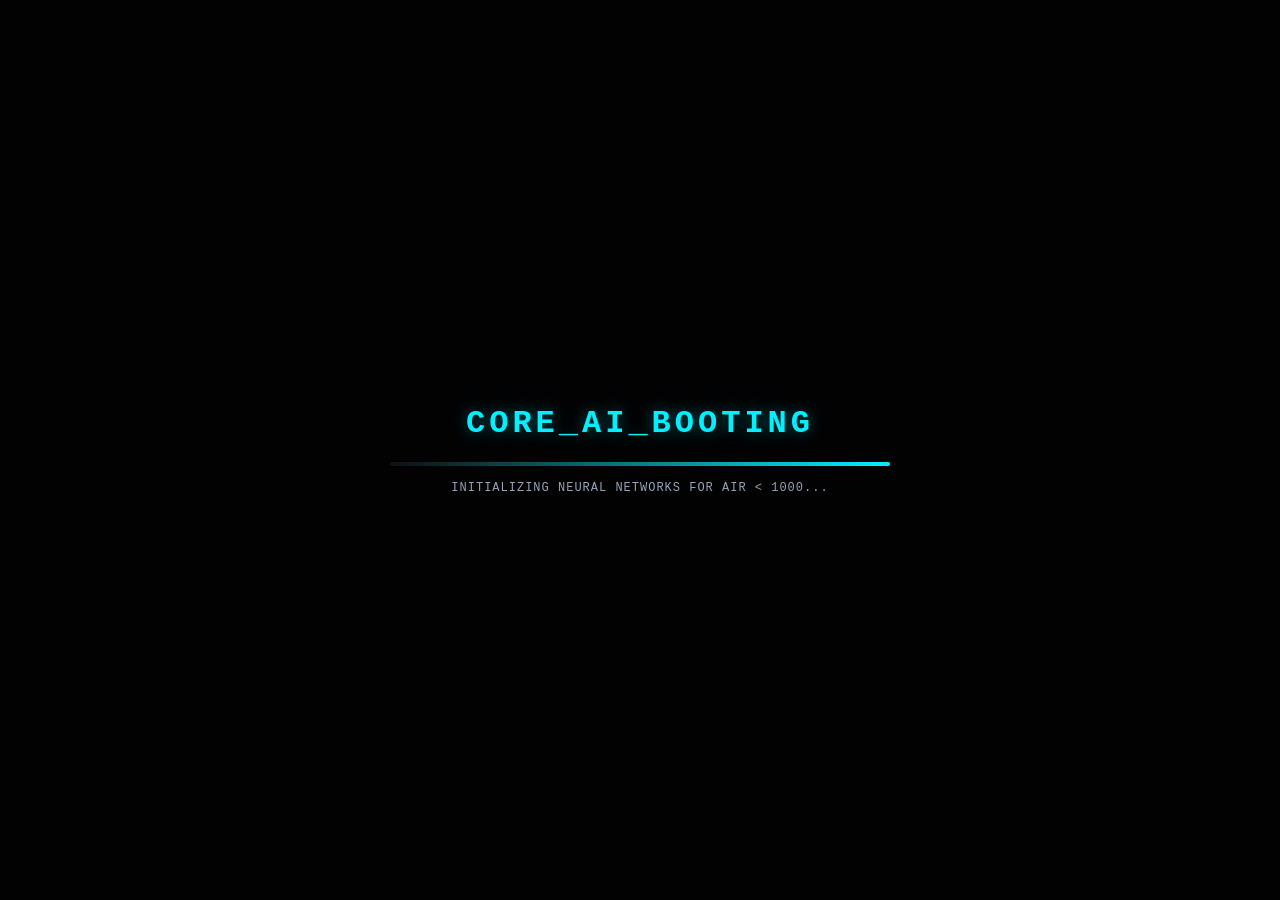
==== commit e0d1c94f: "Add files via upload" ====
--- a/index.html
+++ b/index.html
@@ -1,739 +1,425 @@
 <!DOCTYPE html>
 <html lang="en">
-<head>
-    <meta charset="UTF-8">
-    <meta name="viewport" content="width=device-width, initial-scale=1.0">
-    <title>JEE Aspirant Tracker AIR 1000</title>
-    <link rel="preconnect" href="https://cdnjs.cloudflare.com">
-    <link rel="stylesheet" href="https://cdnjs.cloudflare.com/ajax/libs/font-awesome/6.4.0/css/all.min.css">
-    
-    <style>
-        /* ==========================================================================
-           1. BASE STYLES & CORE THEME (DARK MODE)
-           ========================================================================== */
-        * {
-            margin: 0;
-            padding: 0;
-            box-sizing: border-box;
-            font-family: 'Segoe UI', Tahoma, Geneva, Verdana, sans-serif;
-        }
-
-        body, html {
-            background-color: #0d1117;
-            color: #c9d1d9;
-            height: 100%;
-            overflow-x: hidden;
-        }
-
-        .app-container {
-            display: flex;
-            height: 100vh;
-            width: 100vw;
-        }
-
-        /* Sidebar Navigation */
-        aside {
-            width: 260px;
-            background-color: #161b22;
-            border-right: 1px solid #30363d;
-            display: flex;
-            flex-direction: column;
-            padding: 20px;
-            justify-content: space-between;
-            z-index: 10;
-        }
-
-        .nav-brand h2 {
-            color: #58a6ff;
-            font-size: 1.4rem;
-            margin-bottom: 20px;
-            letter-spacing: 1px;
-            text-align: center;
-        }
-
-        .nav-menu {
-            display: flex;
-            flex-direction: column;
-            gap: 10px;
-            flex-grow: 1;
-            margin-top: 20px;
-        }
-
-        .nav-item {
-            background: none;
-            border: none;
-            color: #8b949e;
-            padding: 12px 15px;
-            text-align: left;
-            font-size: 0.95rem;
-            cursor: pointer;
-            border-radius: 6px;
-            display: flex;
-            align-items: center;
-            gap: 12px;
-            transition: all 0.2s ease;
-        }
-
-        .nav-item:hover, .nav-item.active {
-            color: #fff;
-            background-color: #21262d;
-        }
-
-        .nav-item.active {
-            border-left: 4px solid #58a6ff;
-        }
-
-        /* Support Button (₹10 Option) */
-        .payment-btn {
-            display: inline-flex;
-            align-items: center;
-            justify-content: center;
-            gap: 8px;
-            background: linear-gradient(45deg, #ff4e50, #f9d423);
-            color: #fff !important;
-            padding: 10px 16px;
-            border-radius: 20px;
-            text-decoration: none;
-            font-weight: bold;
-            font-size: 13px;
-            box-shadow: 0 4px 15px rgba(255, 78, 80, 0.4);
-            transition: transform 0.2s;
-            margin-top: 15px;
-        }
-        .payment-btn:hover {
-            transform: scale(1.03);
-        }
-
-        /* Main Workspace Container */
-        main {
-            flex-grow: 1;
-            padding: 25px;
-            overflow-y: auto;
-            background-color: #0d1117;
-        }
-
-        /* ==========================================================================
-           2. LIVE COUNTDOWN TIMERS & HEADERS
-           ========================================================================== */
-        .header-section {
-            background: #161b22;
-            padding: 20px;
-            border-radius: 8px;
-            border: 1px solid #30363d;
-            margin-bottom: 25px;
-        }
-
-        .glitch {
-            font-size: 1.1rem;
-            color: #ff7b72;
-            font-weight: bold;
-            text-transform: uppercase;
-            letter-spacing: 1px;
-            margin-bottom: 15px;
-            text-shadow: 0 0 5px rgba(255,123,114,0.2);
-        }
-
-        .countdown-container {
-            display: grid;
-            grid-template-columns: 1fr 1fr;
-            gap: 20px;
-        }
-
-        .timer-box {
-            background: #21262d;
-            padding: 15px;
-            border-radius: 6px;
-            border: 1px solid #30363d;
-            text-align: center;
-        }
-
-        .timer-box h3 {
-            font-size: 1rem;
-            color: #58a6ff;
-            margin-bottom: 10px;
-            text-transform: uppercase;
-        }
-
-        .time-display {
-            display: flex;
-            justify-content: center;
-            gap: 12px;
-        }
-
-        .time-block {
-            display: flex;
-            flex-direction: column;
-        }
-
-        .time-block span:first-child {
-            font-size: 1.6rem;
-            font-weight: bold;
-            color: #fff;
-        }
-
-        .time-block span:last-child {
-            font-size: 0.75rem;
-            color: #8b949e;
-            text-transform: uppercase;
-        }
-
-        /* ==========================================================================
-           3. ACCORDIONS & 3D RECTANGULAR STATUS BUBBLES
-           ========================================================================== */
-        .subject-section {
-            margin-bottom: 30px;
-        }
-
-        .subject-section h2 {
-            font-size: 1.3rem;
-            color: #fff;
-            margin-bottom: 15px;
-            border-bottom: 1px solid #30363d;
-            padding-bottom: 5px;
-        }
-
-        .accordion-item {
-            background: #161b22;
-            border: 1px solid #30363d;
-            border-radius: 6px;
-            margin-bottom: 10px;
-            overflow: hidden;
-        }
-
-        .accordion-header {
-            padding: 15px;
-            background: #161b22;
-            cursor: pointer;
-            display: flex;
-            justify-content: space-between;
-            align-items: center;
-            user-select: none;
-            transition: background 0.2s ease;
-        }
-
-        .accordion-header:hover {
-            background: #21262d;
-        }
-
-        .header-left-content {
-            display: flex;
-            flex-direction: column;
-            gap: 5px;
-            align-items: flex-start;
-        }
-
-        .header-left-content h4 {
-            color: #fff;
-            font-size: 1.05rem;
-        }
-
-        .completed-bubbles-container {
-            display: flex;
-            flex-wrap: wrap;
-            gap: 6px;
-            margin-top: 4px;
-        }
-
-        /* 3D Rectangular Status Bubble Styling */
-        .status-bubble {
-            font-size: 11px !important;
-            font-weight: 600;
-            text-transform: uppercase;
-            color: #00ffcc;
-            background: linear-gradient(135deg, rgba(255, 255, 255, 0.06), rgba(255, 255, 255, 0.01));
-            padding: 3px 8px;
-            border-radius: 4px;
-            border: 1px solid rgba(0, 255, 204, 0.2);
-            border-top: 1px solid rgba(0, 255, 204, 0.45);
-            box-shadow: 
-                inset 0 1px 2px rgba(255, 255, 255, 0.12),
-                0 2px 4px rgba(0, 0, 0, 0.5),
-                0 0 5px rgba(0, 255, 204, 0.15);
-            transition: all 0.2s ease;
-            animation: bubblePop 0.25s cubic-bezier(0.175, 0.885, 0.32, 1.275);
-        }
-
-        .header-right-meta {
-            display: flex;
-            align-items: center;
-            gap: 15px;
-        }
-
-        .chapter-progress-wrapper {
-            width: 100px;
-            height: 6px;
-            background: #30363d;
-            border-radius: 3px;
-            overflow: hidden;
-        }
-
-        .chapter-progress-fill {
-            height: 100%;
-            background: #238636;
-            width: 0%;
-            transition: width 0.3s ease;
-        }
-
-        .chapter-percentage-lbl {
-            font-size: 0.85rem;
-            color: #8b949e;
-            min-width: 35px;
-            text-align: right;
-        }
-
-        .accordion-header .fa-chevron-down {
-            transition: transform 0.2s ease;
-            color: #8b949e;
-        }
-
-        .accordion-content {
-            padding: 0;
-            max-height: 0;
-            overflow: hidden;
-            background: #0d1117;
-            transition: max-height 0.25s ease-out, padding 0.25s ease;
-        }
-
-        .accordion-content.open {
-            padding: 20px;
-            max-height: 1000px; /* high dummy value for dynamic expands */
-        }
-
-        .checklist-grid {
-            display: grid;
-            grid-template-columns: repeat(auto-fill, minmax(200px, 1fr));
-            gap: 15px;
-        }
-
-        /* Checkbox custom style */
-        .checkbox-container {
-            display: flex;
-            align-items: center;
-            gap: 10px;
-            cursor: pointer;
-            font-size: 0.9rem;
-            user-select: none;
-        }
-
-        .checkbox-container input {
-            display: none;
-        }
-
-        .custom-box {
-            width: 18px;
-            height: 18px;
-            border: 2px solid #30363d;
-            border-radius: 4px;
-            position: relative;
-            background: #161b22;
-        }
-
-        .checkbox-container input:checked + .custom-box {
-            background: #238636;
-            border-color: #238636;
-        }
-
-        .checkbox-container input:checked + .custom-box::after {
-            content: "✔";
-            position: absolute;
-            color: #fff;
-            font-size: 11px;
-            top: -1px;
-            left: 2px;
-        }
-
-        /* ==========================================================================
-           4. DYNAMIC TASK PRIORITY CARDS (5-STAR & COLOR SYSTEM)
-           ========================================================================== */
-        .task-section {
-            margin-top: 30px;
-            background: #161b22;
-            padding: 20px;
-            border-radius: 8px;
-            border: 1px solid #30363d;
-        }
-
-        .task-section h2 {
-            color: #fff;
-            margin-bottom: 15px;
-        }
-
-        .task-list {
-            margin-top: 15px;
-        }
-
-        .task-card {
-            border-left: 5px solid #30363d;
-            padding: 15px;
-            margin-bottom: 12px;
-            border-radius: 6px;
-            background: #21262d;
-            transition: all 0.3s ease;
-        }
-
-        /* Critical Priority - Red */
-        .task-card.priority-critical {
-            border-left-color: #ff4d4d;
-            background: linear-gradient(145deg, #2b1414, #161b22);
-            box-shadow: 0 0 8px rgba(255, 77, 77, 0.15);
-        }
-        .task-card.priority-critical .star-filled { color: #ff4d4d; }
-
-        /* High Priority - Orange */
-        .task-card.priority-high {
-            border-left-color: #ff9933;
-            background: linear-gradient(145deg, #2b1f14, #161b22);
-        }
-        .task-card.priority-high .star-filled { color: #ff9933; }
-
-        /* Medium Priority - Light Blue */
-        .task-card.priority-medium {
-            border-left-color: #00ccff;
-            background: linear-gradient(145deg, #14252b, #161b22);
-        }
-        .task-card.priority-medium .star-filled { color: #00ccff; }
-
-        /* Low Priority - Green */
-        .task-card.priority-low {
-            border-left-color: #2ecc71;
-            background: linear-gradient(145deg, #142b1b, #161b22);
-        }
-        .task-card.priority-low .star-filled { color: #2ecc71; }
-
-        .stars-container {
-            margin-top: 8px;
-            font-size: 0.9rem;
-        }
-        .star-empty { color: #444; }
-
-        /* ==========================================================================
-           5. MOBILE PERFORMANCE & RESPONSIVENESS STABILITY
-           ========================================================================== */
-        @media (max-width: 768px) {
-            .app-container {
-                flex-direction: column !important;
-                height: auto !important;
-                overflow-y: auto !important;
-            }
-
-            aside {
-                width: 100% !important;
-                height: auto !important;
-                flex-direction: row !important;
-                overflow-x: auto !important;
-                white-space: nowrap !important;
-                padding: 10px !important;
-                position: sticky !important;
-                top: 0;
-                background: #161b22 !important;
-            }
-
-            .nav-brand h2 { display: none; }
-            .nav-menu { flex-direction: row !important; margin-top: 0; gap: 5px; }
-            .nav-item { padding: 8px 12px !important; font-size: 13px !important; }
-            .payment-btn { margin-top: 0; font-size: 11px; padding: 6px 12px; }
-
-            main { padding: 12px; }
-            .countdown-container { grid-template-columns: 1fr !important; gap: 12px !important; }
-            .time-block span:first-child { font-size: 1.3rem; }
-            .checklist-grid { grid-template-columns: 1fr !important; }
-            .status-bubble { font-size: 9px !important; padding: 2px 5px; }
-        }
-
-        @keyframes bubblePop {
-            0% { transform: scale(0.85); opacity: 0; }
-            100% { transform: scale(1); opacity: 1; }
-        }
-    </style>
-</head>
-<body>
-
-    <div class="app-container">
-        <aside>
-            <div class="nav-brand">
-                <h2>ASPIRANT AIR 1000</h2>
+    <head>
+        <meta charset="UTF-8">
+        <meta name="viewport" content="width=device-width, initial-scale=1.0">
+        <title>⚡ CORE_AI // IIT-AIR-1000_ENGINE</title>
+        <meta name="description"
+            content="Piyush Jee Tracker 123401 - Premium IIT AIR under 1000 Preparation OS Dashboard">
+        <meta name="keywords"
+            content="Piyush Jee Tracker 123401, JEE Tracker, IIT Delhi, AIR 1000">
+        <link rel="stylesheet" href="style.css">
+        <link rel="manifest" href="manifest.json">
+        <meta name="theme-color" content="#0d0e12">
+        <link rel="stylesheet"
+            href="https://cdnjs.cloudflare.com/ajax/libs/font-awesome/6.4.0/css/all.min.css">
+        <script
+            src="https://cdnjs.cloudflare.com/ajax/libs/gsap/3.12.2/gsap.min.js"></script>
+    </head>
+    <body class="theme-neon-blue">
+        <div class="mouse-spotlight"></div>
+        <canvas id="particle-canvas"></canvas>
+
+        <div id="ai-loader">
+            <div class="loader-content">
+                <h1 class="glitch"
+                    data-text="CORE_AI_BOOTING">CORE_AI_BOOTING</h1>
+                <div class="loader-bar-container">
+                    <div class="loader-bar"></div>
+                </div>
+                <p class="loader-status">INITIALIZING NEURAL NETWORKS FOR AIR
+                    &lt; 1000...</p>
             </div>
-            <nav class="nav-menu">
-                <button class="nav-item active" aria-label="Syllabus Tracker"><i class="fa-solid fa-graduation-cap"></i> Syllabus</button>
-                <button class="nav-item" aria-label="Priority Tasks"><i class="fa-solid fa-list-check"></i> Tasks List</button>
-                <button class="nav-item" aria-label="Live System Monitor"><i class="fa-solid fa-terminal"></i> Console Logs</button>
-            </nav>
-            <a href="#" target="_blank" class="payment-btn">
-                <i class="fa-solid fa-heart"></i> Support Tracker (₹10)
-            </a>
-        </aside>
-
-        <main>
-            <div class="header-section">
-                <div class="glitch" id="motivational-glitch">LOADING MOTIVATION CORE...</div>
-                <div class="countdown-container">
-                    <div class="timer-box">
-                        <h3>JEE Main 2027</h3>
-                        <div class="time-display" id="main-countdown-box">
-                            <div class="time-block"><span id="main-days">000</span><span>Days</span></div>
-                            <div class="time-block"><span id="main-hours">00</span><span>Hrs</span></div>
-                            <div class="time-block"><span id="main-mins">00</span><span>Min</span></div>
-                            <div class="time-block"><span id="main-secs">00</span><span>Sec</span></div>
-                        </div>
+        </div>
+
+        <div class="app-container hidden">
+            <header class="top-header">
+                <div class="header-left">
+                    <span class="system-tag"><i
+                            class="fa-solid fa-terminal pulse-glow"></i> STATUS:
+                        ACTIVE</span>
+                    <span class="system-tag user-tag"><i
+                            class="fa-solid fa-user-shield"></i>
+                        ASPIRANT_AIR_1000</span>
+                </div>
+                <div class="header-center">
+                    <div class="quote-container">
+                        <p
+                            id="motivational-quote">"Loading tactical protocol..."</p>
                     </div>
-                    <div class="timer-box">
-                        <h3>JEE Advanced 2027</h3>
-                        <div class="time-display" id="adv-countdown-box">
-                            <div class="time-block"><span id="adv-days">000</span><span>Days</span></div>
-                            <div class="time-block"><span id="adv-hours">00</span><span>Hrs</span></div>
-                            <div class="time-block"><span id="adv-mins">00</span><span>Min</span></div>
-                            <div class="time-block"><span id="adv-secs">00</span><span>Sec</span></div>
-                        </div>
+                </div>
+                <div class="header-right">
+                    <div class="system-time" id="live-clock">00:00:00 PM</div>
+                </div>
+            </header>
+
+            <section class="countdown-grid">
+                <div class="countdown-card main-target">
+                    <div class="card-fire-border"></div>
+                    <h3><i class="fa-solid fa-circle-radiation text-orange"></i>
+                        JEE MAIN 2027 T-MINUS</h3>
+                    <div class="countdown-timer" id="timer-main">
+                        <div class="time-block"><span class="num"
+                                id="main-days">000</span><span
+                                class="lbl">DAYS</span></div>
+                        <div class="time-block"><span class="num"
+                                id="main-hours">00</span><span
+                                class="lbl">HRS</span></div>
+                        <div class="time-block"><span class="num"
+                                id="main-mins">00</span><span
+                                class="lbl">MINS</span></div>
+                        <div class="time-block"><span class="num"
+                                id="main-secs">00</span><span
+                                class="lbl">SECS</span></div>
                     </div>
                 </div>
+                <div class="countdown-card advanced-target">
+                    <div class="card-fire-border"></div>
+                    <h3><i class="fa-solid fa-bolt text-red"></i> JEE ADVANCED
+                        2027 TARGET</h3>
+                    <div class="countdown-timer" id="timer-adv">
+                        <div class="time-block"><span class="num"
+                                id="adv-days">000</span><span
+                                class="lbl">DAYS</span></div>
+                        <div class="time-block"><span class="num"
+                                id="adv-hours">00</span><span
+                                class="lbl">HRS</span></div>
+                        <div class="time-block"><span class="num"
+                                id="adv-mins">00</span><span
+                                class="lbl">MINS</span></div>
+                        <div class="time-block"><span class="num"
+                                id="adv-secs">00</span><span
+                                class="lbl">SECS</span></div>
+                    </div>
+                </div>
+            </section>
+
+            <div class="layout-body">
+                <aside class="sidebar">
+                    <nav class="nav-menu">
+                        <button class="nav-item active"
+                            data-tab="dashboard-tab"><i
+                                class="fa-solid fa-chart-pie"></i>
+                            <span>Dashboard</span></button>
+                        <button class="nav-item" data-tab="updates-tab"><i
+                                class="fa-solid fa-clock-rotate-left"></i>
+                            <span>Timeline Logs</span></button>
+                        <button class="nav-item" data-tab="physics-tab"><i
+                                class="fa-solid fa-atom"></i>
+                            <span>Physics</span></button>
+                        <button class="nav-item" data-tab="chemistry-tab"><i
+                                class="fa-solid fa-flask-vial"></i>
+                            <span>Chemistry</span></button>
+                        <button class="nav-item" data-tab="maths-tab"><i
+                                class="fa-solid fa-calculator"></i>
+                            <span>Mathematics</span></button>
+                        <button class="nav-item" data-tab="tasks-tab"><i
+                                class="fa-solid fa-list-check"></i> <span>Task
+                                Engine</span></button>
+                        <button class="nav-item" data-tab="rules-tab"><i
+                                class="fa-solid fa-diagram-project"></i>
+                            <span>Syllabus Protocol</span></button>
+                        <button class="nav-item" data-tab="settings-tab"><i
+                                class="fa-solid fa-sliders"></i> <span>System
+                                Config</span></button>
+                    </nav>
+                </aside>
+
+                <main class="content-viewport">
+
+                    <section id="dashboard-tab" class="tab-pane active">
+                        <h2 class="section-title">// SYSTEM METRICS &
+                            PERFORMANCE GRAPH</h2>
+                        <div class="metrics-grid">
+                            <div class="metric-card">
+                                <div class="circle-progress" id="graph-overall"
+                                    data-percent="0">
+                                    <svg><circle cx="60" cy="60"
+                                            r="50"></circle><circle cx="60"
+                                            cy="60" r="50"
+                                            class="progress-bar-svg"></circle></svg>
+                                    <span class="percentage">0%</span>
+                                </div>
+                                <h4>GLOBAL COMPLETION</h4>
+                            </div>
+                            <div class="metric-card">
+                                <div class="circle-progress" id="graph-physics"
+                                    data-percent="0">
+                                    <svg><circle cx="60" cy="60"
+                                            r="50"></circle><circle cx="60"
+                                            cy="60" r="50"
+                                            class="progress-bar-svg"></circle></svg>
+                                    <span class="percentage">0%</span>
+                                </div>
+                                <h4>PHYSICS CORE</h4>
+                            </div>
+                            <div class="metric-card">
+                                <div class="circle-progress"
+                                    id="graph-chemistry" data-percent="0">
+                                    <svg><circle cx="60" cy="60"
+                                            r="50"></circle><circle cx="60"
+                                            cy="60" r="50"
+                                            class="progress-bar-svg"></circle></svg>
+                                    <span class="percentage">0%</span>
+                                </div>
+                                <h4>CHEMISTRY CORE</h4>
+                            </div>
+                            <div class="metric-card">
+                                <div class="circle-progress" id="graph-maths"
+                                    data-percent="0">
+                                    <svg><circle cx="60" cy="60"
+                                            r="50"></circle><circle cx="60"
+                                            cy="60" r="50"
+                                            class="progress-bar-svg"></circle></svg>
+                                    <span class="percentage">0%</span>
+                                </div>
+                                <h4>MATH ENGINE</h4>
+                            </div>
+                        </div>
+                        <div class="metrics-grid secondary-metrics">
+                            <div class="metric-card-linear">
+                                <h5>DAILY QUOTA</h5>
+                                <div class="linear-progress-track"><div
+                                        id="bar-daily" class="linear-fill"
+                                        style="width: 45%;"></div></div>
+                            </div>
+                            <div class="metric-card-linear">
+                                <h5>WEEKLY RATIO</h5>
+                                <div class="linear-progress-track"><div
+                                        id="bar-weekly" class="linear-fill"
+                                        style="width: 60%;"></div></div>
+                            </div>
+                            <div class="metric-card-linear">
+                                <h5>MONTHLY AGGREGATE</h5>
+                                <div class="linear-progress-track"><div
+                                        id="bar-monthly" class="linear-fill"
+                                        style="width: 75%;"></div></div>
+                            </div>
+                        </div>
+                    </section>
+
+                    <section id="updates-tab" class="tab-pane">
+                        <div class="pane-header">
+                            <h2 class="section-title">// RECENT ACTIONS LOG</h2>
+                            <div class="action-controls">
+                                <input type="text" id="log-search"
+                                    placeholder="Search operational telemetry...">
+                                <button id="btn-export-csv" class="btn-tech"><i
+                                        class="fa-solid fa-file-csv"></i>
+                                    CSV</button>
+                            </div>
+                        </div>
+                        <div class="timeline-container" id="timeline-logger">
+                        </div>
+                    </section>
+
+                    <section id="physics-tab" class="tab-pane">
+                        <h2 class="section-title">// PHYSICS CORE ENGINE</h2>
+                        <div class="accordion-container"
+                            id="physics-accordion"></div>
+                    </section>
+
+                    <section id="chemistry-tab" class="tab-pane">
+                        <h2 class="section-title">// CHEMISTRY CORE ENGINE</h2>
+                        <div class="accordion-container"
+                            id="chemistry-accordion"></div>
+                    </section>
+
+                    <section id="maths-tab" class="tab-pane">
+                        <h2 class="section-title">// MATHEMATICAL ANALYSIS
+                            MODULE</h2>
+                        <div class="accordion-container"
+                            id="maths-accordion"></div>
+                    </section>
+
+                    <section id="tasks-tab" class="tab-pane">
+                        <div class="pane-header">
+                            <h2 class="section-title">// GOOGLE-TASK SYSTEM
+                                ENGINE</h2>
+                            <button id="btn-open-task-modal"
+                                class="btn-tech alert-btn"><i
+                                    class="fa-solid fa-plus"></i> NEW
+                                TASK</button>
+                        </div>
+                        <div class="filter-bar">
+                            <input type="text" id="task-search"
+                                placeholder="Search tasks...">
+                            <select id="task-filter-priority">
+                                <option value="ALL">All Priorities</option>
+                                <option value="CRITICAL">Critical</option>
+                                <option value="HIGH">High</option>
+                                <option value="MEDIUM">Medium</option>
+                                <option value="LOW">Low</option>
+                            </select>
+                            <select id="task-sort">
+                                <option value="DUE">Sort by Due Date</option>
+                                <option value="PRIORITY">Sort by
+                                    Priority</option>
+                            </select>
+                        </div>
+                        <div class="tasks-grid-view" id="tasks-list">
+                        </div>
+                    </section>
+
+                    <section id="rules-tab" class="tab-pane">
+                        <h2 class="section-title">// PROTOCOL MAPS: WORKFLOW
+                            EXECUTION PIPELINES</h2>
+                        <div class="flowcharts-wrapper">
+                            <div class="flowchart-block">
+                                <h3><i class="fa-solid fa-atom text-blue"></i>
+                                    Physics Pathway</h3>
+                                <div class="flow-node">Live Lectures</div><div
+                                    class="flow-arrow">↓</div>
+                                <div class="flow-node">Short Notes</div><div
+                                    class="flow-arrow">↓</div>
+                                <div class="flow-node">DPP</div><div
+                                    class="flow-arrow">↓</div>
+                                <div class="flow-node">JEE Main PYQs</div><div
+                                    class="flow-arrow">↓</div>
+                                <div class="flow-node">JEE Main Chapter
+                                    Test</div><div class="flow-arrow">↓</div>
+                                <div class="flow-node">Objective-2</div><div
+                                    class="flow-arrow">↓</div>
+                                <div class="flow-node highlighted">JEE Advanced
+                                    PYQs</div>
+                            </div>
+                            <div class="flowchart-block">
+                                <h3><i
+                                        class="fa-solid fa-flask-vial text-orange"></i>
+                                    Chemistry Pathway</h3>
+                                <div class="flow-node">Live Lectures</div><div
+                                    class="flow-arrow">↓</div>
+                                <div class="flow-node">Short Notes</div><div
+                                    class="flow-arrow">↓</div>
+                                <div class="flow-node">DPP</div><div
+                                    class="flow-arrow">↓</div>
+                                <div class="flow-node">Concept Builder + Solved
+                                    Examples</div><div
+                                    class="flow-arrow">↓</div>
+                                <div class="flow-node">Objective-1</div><div
+                                    class="flow-arrow">↓</div>
+                                <div class="flow-node">JEE Main PYQs</div><div
+                                    class="flow-arrow">↓</div>
+                                <div class="flow-node specialty">VK Jaiswal
+                                    (Inorganic) / MS Chauhan (Organic)</div><div
+                                    class="flow-arrow">↓</div>
+                                <div class="flow-node">JEE Main Chapter
+                                    Test</div><div class="flow-arrow">↓</div>
+                                <div class="flow-node">Objective-2</div><div
+                                    class="flow-arrow">↓</div>
+                                <div class="flow-node highlighted">JEE Advanced
+                                    PYQs</div>
+                            </div>
+                            <div class="flowchart-block">
+                                <h3><i
+                                        class="fa-solid fa-calculator text-purple"></i>
+                                    Mathematics Pathway</h3>
+                                <div class="flow-node">Live Lectures</div><div
+                                    class="flow-arrow">↓</div>
+                                <div class="flow-node">Short Notes</div><div
+                                    class="flow-arrow">↓</div>
+                                <div class="flow-node">DPP Level-1</div><div
+                                    class="flow-arrow">↓</div>
+                                <div class="flow-node">Concept Builder + Solved
+                                    Examples</div><div
+                                    class="flow-arrow">↓</div>
+                                <div class="flow-node">Objective-1</div><div
+                                    class="flow-arrow">↓</div>
+                                <div class="flow-node">JEE Main PYQs</div><div
+                                    class="flow-arrow">↓</div>
+                                <div class="flow-node">JEE Main Chapter
+                                    Test</div><div class="flow-arrow">↓</div>
+                                <div class="flow-node">DPP Level-2</div><div
+                                    class="flow-arrow">↓</div>
+                                <div class="flow-node highlighted">JEE Advanced
+                                    PYQs</div><div class="flow-arrow">↓</div>
+                                <div class="flow-node">Objective-2</div>
+                            </div>
+                        </div>
+                    </section>
+
+                    <section id="settings-tab" class="tab-pane">
+                        <h2 class="section-title">// CORE ENVIRONMENT
+                            CONFIGURATION</h2>
+                        <div class="settings-grid-layout">
+                            <div class="settings-card">
+                                <h3><i class="fa-solid fa-palette"></i>
+                                    Interstellar Color Accent Matrix</h3>
+                                <div class="accent-picker-group">
+                                    <button class="accent-btn blue-accent"
+                                        onclick="setAccent('neon-blue')"></button>
+                                    <button class="accent-btn orange-accent"
+                                        onclick="setAccent('neon-orange')"></button>
+                                    <button class="accent-btn red-accent"
+                                        onclick="setAccent('neon-red')"></button>
+                                    <button class="accent-btn purple-accent"
+                                        onclick="setAccent('neon-purple')"></button>
+                                </div>
+                            </div>
+                            <div class="settings-card">
+                                <h3><i class="fa-solid fa-database"></i> Storage
+                                    Core Engine Operations</h3>
+                                <div class="settings-actions">
+                                    <button class="btn-tech"
+                                        id="btn-export-backup"><i
+                                            class="fa-solid fa-download"></i>
+                                        EXPORT CORE STATE</button>
+                                    <button class="btn-tech"
+                                        id="btn-import-trigger"><i
+                                            class="fa-solid fa-upload"></i>
+                                        IMPORT CORE STATE</button>
+                                    <input type="file" id="file-import-json"
+                                        style="display:none;" accept=".json">
+                                    <button class="btn-tech alert-btn"
+                                        id="btn-clear-logs"><i
+                                            class="fa-solid fa-eraser"></i>
+                                        PURGE METRICS LOG</button>
+                                    <button class="btn-tech critical-btn"
+                                        id="btn-reset-all"><i
+                                            class="fa-solid fa-radiation"></i>
+                                        MASTER RESET ALL DATA</button>
+                                </div>
+                            </div>
+                        </div>
+                    </section>
+                </main>
             </div>
-
-            <div class="subject-section">
-                <h2>Physics</h2>
-                <div id="physics-accordion"></div>
+        </div>
+
+        <div id="task-modal" class="modal-overlay hidden">
+            <div class="modal-box">
+                <h3><i class="fa-solid fa-terminal"></i> APPEND WORK ENGINE
+                    TASK</h3>
+                <div class="modal-body">
+                    <input type="text" id="modal-task-title"
+                        placeholder="Task objective descriptive name" required>
+                    <div class="form-row">
+                        <select id="modal-task-priority">
+                            <option value="LOW">Low Urgency</option>
+                            <option value="MEDIUM">Medium Core</option>
+                            <option value="HIGH">High Criticality</option>
+                            <option value="CRITICAL">Critical Alpha</option>
+                        </select>
+                        <select id="modal-task-repeat">
+                            <option value="ONETIME">One Time Execution</option>
+                            <option value="DAILY">Daily Loop</option>
+                            <option value="WEEKLY">Weekly Iteration</option>
+                            <option value="MONTHLY">Monthly Cycle</option>
+                        </select>
+                    </div>
+                    <div class="form-row">
+                        <input type="date" id="modal-task-date" required>
+                        <input type="time" id="modal-task-time" required>
+                    </div>
+                </div>
+                <div class="modal-footer">
+                    <button class="btn-tech" id="btn-cancel-task">ABORT</button>
+                    <button class="btn-tech alert-btn"
+                        id="btn-save-task">INITIALIZE TASK</button>
+                </div>
             </div>
-            <div class="subject-section">
-                <h2>Chemistry</h2>
-                <div id="chemistry-accordion"></div>
-            </div>
-            <div class="subject-section">
-                <h2>Mathematics</h2>
-                <div id="maths-accordion"></div>
-            </div>
-
-            <div class="task-section">
-                <h2>Priority Engine Tracker</h2>
-                <div class="task-list" id="global-task-list"></div>
-            </div>
-        </main>
-    </div>
-
-    <script>
-        // Local Safe Persistent Memory State Layer
-        const coreState = {
-            syllabus: JSON.parse(localStorage.getItem("jee_syllabus_state")) || {},
-            tasks: [
-                { title: "Complete Electrostatics Modules", priority: "CRITICAL", description: "Solve last 10 years JEE Advanced questions completely." },
-                { title: "Revise Organic Chemistry Nomenclature", priority: "HIGH", description: "Read short notes and check exceptions." },
-                { title: "Solve Coordinate Geometry Mock Drill", priority: "MEDIUM", description: "Attempt 25 questions timed sprint test." },
-                { title: "Update Tracker Formula Notebooks", priority: "LOW", description: "Add missing thermal physics equations." }
-            ]
-        };
-
-        // Localized Offline Quotes Array (Lighthouse Error Resolution)
-        const localMotivationalQuotes = [
-            "DO NOT STOP WHEN YOU ARE EXHAUSTED. STOP ONLY WHEN THE SYLLABUS MODULE TERMINATES COMPLETELY.",
-            "CONSISTENCY IS THE KEY TO BREAKING THROUGH THE AIR 1000 BARRIER.",
-            "YOUR HARD WORK TODAY WILL DIRECTLY DEFINE YOUR SHIFT RESULTS TOMORROW.",
-            "SAY NO TO DISTRACTIONS; YOUR DESIRED IIT CAMPUS IS CURRENTLY WAITING."
-        ];
-
-        // Dataset Engine Architecture Arrays
-        const defaultChecklistItems = ["NCERT Reading", "Class Notes Revision", "JEE Main PYQs", "JEE Advanced Drill", "Short Notes Completed"];
-        
-        const syllabusData = {
-            physics: ["Electrostatics", "Current Electricity", "Rotational Mechanics", "Thermodynamics", "Kinematics"],
-            chemistry: ["Chemical Bonding", "Atomic Structure", "GOC Organic Core", "Thermodynamics & Energetics", "Coordination Compounds"],
-            maths: ["Matrices & Determinants", "Definite Integration", "Probability", "Complex Numbers", "Vectors & 3D Geometry"]
-        };
-
-        // Boot Loader Initialization Router Sequence
-        document.addEventListener("DOMContentLoaded", () => {
-            initializeMotivationalGlitch();
-            runLiveTimerLoops();
-            renderSyllabusDatabaseStructures();
-            renderPriorityTaskCards();
-        });
-
-        // Offline Fast Quote Display
-        function initializeMotivationalGlitch() {
-            const el = document.getElementById("motivational-glitch");
-            if(el) {
-                const randIndex = Math.floor(Math.random() * localMotivationalQuotes.length);
-                el.innerText = localMotivationalQuotes[randIndex];
-            }
-        }
-
-        // Live Real-Time Countdown Caching Engine Loop
-        function runLiveTimerLoops() {
-            const mainTarget = new Date("January 20, 2027 00:00:00").getTime();
-            const advTarget = new Date("May 18, 2027 00:00:00").getTime();
-
-            const elMainDays = document.getElementById("main-days");
-            const elMainHours = document.getElementById("main-hours");
-            const elMainMins = document.getElementById("main-mins");
-            const elMainSecs = document.getElementById("main-secs");
-
-            const elAdvDays = document.getElementById("adv-days");
-            const elAdvHours = document.getElementById("adv-hours");
-            const elAdvMins = document.getElementById("adv-mins");
-            const elAdvSecs = document.getElementById("adv-secs");
-
-            function updateTime() {
-                const now = Date.now();
-
-                // Main Countdown Calculations (Cached Math Bounds)
-                let dMain = mainTarget - now;
-                if (dMain > 0) {
-                    elMainDays.innerText = String(Math.floor(dMain / (1000 * 60 * 60 * 24))).padStart(3, "0");
-                    elMainHours.innerText = String(Math.floor((dMain % (1000 * 60 * 60 * 24)) / (1000 * 60 * 60))).padStart(2, "0");
-                    elMainMins.innerText = String(Math.floor((dMain % (1000 * 60 * 60)) / (1000 * 60))).padStart(2, "0");
-                    elMainSecs.innerText = String(Math.floor((dMain % (1000 * 60)) / 1000)).padStart(2, "0");
-                }
-
-                // Advanced Countdown Calculations (Fixed Multipliers)
-                let dAdv = advTarget - now;
-                if (dAdv > 0) {
-                    elAdvDays.innerText = String(Math.floor(dAdv / (1000 * 60 * 60 * 24))).padStart(3, "0");
-                    elAdvHours.innerText = String(Math.floor((dAdv % (1000 * 60 * 60 * 24)) / (1000 * 60 * 60))).padStart(2, "0");
-                    elAdvMins.innerText = String(Math.floor((dAdv % (1000 * 60 * 60)) / (1000 * 60))).padStart(2, "0");
-                    elAdvSecs.innerText = String(Math.floor((dAdv % (1000 * 60)) / 1000)).padStart(2, "0");
-                }
-            }
-            setInterval(updateTime, 1000);
-            updateTime();
-        }
-
-        // Accordion Builders Injection Methods
-        function renderSyllabusDatabaseStructures() {
-            ['physics', 'chemistry', 'maths'].forEach(subject => {
-                const container = document.getElementById(`${subject}-accordion`);
-                if(container) {
-                    container.innerHTML = "";
-                    syllabusData[subject].forEach(chapterName => {
-                        container.appendChild(createChapterCard(subject, chapterName, defaultChecklistItems));
-                    });
-                }
-            });
-        }
-
-        // Safe Error-Proof Chapter Element Builder Matrix
-        function createChapterCard(subject, chapterName, checklistItems) {
-            const card = document.createElement("div");
-            card.className = "accordion-item";
-
-            let totalItems = checklistItems ? checklistItems.length : 0;
-            let completedCount = 0;
-            let completedBubblesHTML = ""; 
-
-            if (totalItems > 0) {
-                checklistItems.forEach((item) => {
-                    if (coreState && coreState.syllabus && coreState.syllabus[`${subject}_${chapterName}_${item}`]) {
-                        completedCount++;
-                        // Implements beautiful responsive 3D tracking tags outside directly
-                        completedBubblesHTML += `<span class="status-bubble">${item}</span>`;
-                    }
-                });
-            }
-            
-            let percentage = totalItems > 0 ? Math.round((completedCount / totalItems) * 100) : 0;
-
-            card.innerHTML = `
-                <div class="accordion-header" onclick="toggleAccordionElement(this)">
-                    <div class="header-left-content">
-                        <h4>${chapterName}</h4>
-                        <div class="completed-bubbles-container">${completedBubblesHTML}</div>
-                    </div>
-                    <div class="header-right-meta">
-                        <div class="chapter-progress-wrapper"><div class="chapter-progress-fill" style="width: ${percentage}%;"></div></div>
-                        <span class="chapter-percentage-lbl">${percentage}%</span>
-                        <i class="fa-solid fa-chevron-down"></i>
-                    </div>
-                </div>
-                <div class="accordion-content">
-                    <div class="checklist-grid">
-                        ${totalItems > 0 ? checklistItems.map((item) => {
-                            let checked = (coreState && coreState.syllabus && coreState.syllabus[`${subject}_${chapterName}_${item}`]) ? "checked" : "";
-                            return `
-                                <label class="checkbox-container">
-                                    <input type="checkbox" ${checked} data-subj="${subject}" data-chap="${chapterName}" data-item="${item}" onchange="handleCheckboxToggle(this)">
-                                    <div class="custom-box"></div>
-                                    <span>${item}</span>
-                                </label>
-                            `;
-                        }).join("") : ""}
-                    </div>
-                </div>
-            `;
-            return card;
-        }
-
-        // Open-Close Navigation Layout Methods
-        function toggleAccordionElement(headerElement) {
-            const content = headerElement.nextElementSibling;
-            content.classList.toggle("open");
-            const icon = headerElement.querySelector(".fa-chevron-down");
-            if (icon) {
-                icon.style.transform = content.classList.contains("open") ? "rotate(180deg)" : "rotate(0deg)";
-            }
-        }
-
-        // Live Safe Checkbox Event Listeners Interceptors
-        function handleCheckboxToggle(checkbox) {
-            const { subj, chap, item } = checkbox.dataset;
-            const compoundKey = `${subj}_${chap}_${item}`;
-            
-            if(!coreState.syllabus) coreState.syllabus = {};
-            coreState.syllabus[compoundKey] = checkbox.checked;
-            
-            // Persist locally instantly
-            localStorage.setItem("jee_syllabus_state", JSON.stringify(coreState.syllabus));
-
-            const card = checkbox.closest(".accordion-item");
-            const boxes = card.querySelectorAll(".checklist-grid input");
-            let completed = 0;
-            
-            const bubblesContainer = card.querySelector(".completed-bubbles-container");
-            let newBubblesHTML = "";
-
-            boxes.forEach((b) => {
-                if (b.checked) {
-                    completed++;
-                    newBubblesHTML += `<span class="status-bubble">${b.dataset.item}</span>`;
-                }
-            });
-            
-            if (bubblesContainer) {
-                bubblesContainer.innerHTML = newBubblesHTML;
-            }
-
-            let percentage = Math.round((completed / boxes.length) * 100);
-            card.querySelector(".chapter-progress-fill").style.width = `${percentage}%`;
-            card.querySelector(".chapter-percentage-lbl").innerText = `${percentage}%`;
-        }
-
-        // Priority Color Renderer Matrix Functions
-        function renderPriorityTaskCards() {
-            const taskContainer = document.getElementById("global-task-list");
-            if(!taskContainer) return;
-
-            const priorityConfigs = {
-                'CRITICAL': { stars: 5, className: 'priority-critical' },
-                'HIGH':     { stars: 4, className: 'priority-high' },
-                'MEDIUM':   { stars: 3, className: 'priority-medium' },
-                'LOW':      { stars: 1, className: 'priority-low' }
-            };
-
-            taskContainer.innerHTML = coreState.tasks.map(task => {
-                const config = priorityConfigs[task.priority] || { stars: 0, className: '' };
-                
-                // Building stars loop architectures safely
-                let starsHTML = '';
-                for (let i = 0; i < config.stars; i++) starsHTML += '<i class="fa-solid fa-star star-filled"></i> ';
-                for (let i = config.stars; i < 5; i++) starsHTML += '<i class="fa-regular fa-star star-empty"></i> ';
-
-                return `
-                    <div class="task-card ${config.className}">
-                        <div style="display:flex; justify-content:space-between; align-items:center;">
-                            <strong style="color:#fff;">${task.title}</strong>
-                            <span style="font-size:0.75rem; font-weight:bold; letter-spacing:0.5px;">${task.priority}</span>
-                        </div>
-                        <p style="font-size:0.85rem; color:#8b949e; margin-top:5px;">${task.description}</p>
-                        <div class="stars-container">${starsHTML}</div>
-                    </div>
-                `;
-            }).join("");
-        }
-    </script>
-</body>
-</html>
+        </div>
+
+        <script src="script.js"></script>
+    </body>
+</html>
--- a/style.css
+++ b/style.css
@@ -0,0 +1,826 @@
+/* ROOT SYSTEM CORE CONFIGURATIONS */
+:root {
+  --bg-pure: #050508;
+  --bg-dark-card: rgba(13, 15, 24, 0.7);
+  --bg-glass-border: rgba(255, 255, 255, 0.06);
+  --font-mono: "SFMono-Regular", Consolas, "Liberation Mono", Menlo, monospace;
+  --glow-strength: 0 0 15px;
+
+  /* Default Neon Blue Accent Theme */
+  --accent: #00f0ff;
+  --accent-glow: rgba(0, 240, 255, 0.4);
+  --text-primary: #e2e8f0;
+  --text-secondary: #94a3b8;
+
+  --color-orange: #ff9d00;
+  --color-red: #ff3333;
+  --color-purple: #bd00ff;
+}
+
+/* THEMATIC STATE VARIANTS */
+body.theme-neon-orange {
+  --accent: #ff9d00;
+  --accent-glow: rgba(255, 157, 0, 0.4);
+}
+body.theme-neon-red {
+  --accent: #ff3333;
+  --accent-glow: rgba(255, 51, 51, 0.4);
+}
+body.theme-neon-purple {
+  --accent: #bd00ff;
+  --accent-glow: rgba(189, 0, 255, 0.4);
+}
+
+* {
+  box-sizing: border-box;
+  margin: 0;
+  padding: 0;
+  user-select: none;
+}
+
+body {
+  background-color: var(--bg-pure);
+  color: var(--text-primary);
+  font-family: var(--font-mono);
+  overflow-x: hidden;
+  height: 100vh;
+}
+
+#particle-canvas {
+  position: fixed;
+  top: 0;
+  left: 0;
+  width: 100%;
+  height: 100%;
+  z-index: 1;
+  pointer-events: none;
+}
+
+/* PREMIUM INITIALIZATION LOADER SCREEN */
+#ai-loader {
+  position: fixed;
+  inset: 0;
+  background: #020203;
+  z-index: 9999;
+  display: flex;
+  align-items: center;
+  justify-content: center;
+  transition: opacity 0.6s cubic-bezier(0.16, 1, 0.3, 1);
+}
+.loader-content {
+  text-align: center;
+  width: 80%;
+  max-width: 500px;
+}
+.glitch {
+  font-size: 2rem;
+  font-weight: 900;
+  letter-spacing: 4px;
+  color: var(--accent);
+  text-shadow: var(--glow-strength) var(--accent-glow);
+  margin-bottom: 20px;
+}
+.loader-bar-container {
+  background: rgba(255, 255, 255, 0.05);
+  height: 4px;
+  border-radius: 2px;
+  overflow: hidden;
+  margin-bottom: 15px;
+}
+.loader-bar {
+  width: 0%;
+  height: 100%;
+  background: linear-gradient(90deg, transparent, var(--accent));
+  box-shadow: var(--glow-strength) var(--accent);
+}
+.loader-status {
+  font-size: 0.75rem;
+  color: var(--text-secondary);
+  letter-spacing: 1px;
+}
+
+/* MOUSE TRACKING GLOW SPOTLIGHT EFFECT */
+.mouse-spotlight {
+  position: fixed;
+  width: 400px;
+  height: 400px;
+  background: radial-gradient(circle, var(--accent-glow) 0%, transparent 70%);
+  border-radius: 50%;
+  pointer-events: none;
+  z-index: 0;
+  transform: translate(-50%, -50%);
+  mix-blend-mode: screen;
+  transition: opacity 0.2s ease;
+}
+
+/* CORE APPLICATION CONTAINER FRAMEWORK */
+.app-container {
+  position: relative;
+  z-index: 2;
+  display: flex;
+  flex-direction: column;
+  height: 100vh;
+  padding: 15px;
+  gap: 15px;
+}
+.hidden {
+  display: none !important;
+  opacity: 0;
+  pointer-events: none;
+}
+
+/* TOP STRUCTURAL HEADER COMPONENTS */
+.top-header {
+  background: var(--bg-dark-card);
+  border: 1px solid var(--bg-glass-border);
+  backdrop-filter: blur(16px);
+  border-radius: 8px;
+  display: grid;
+  grid-template-columns: 1fr 2fr 1fr;
+  align-items: center;
+  padding: 12px 20px;
+}
+.header-left {
+  display: flex;
+  gap: 10px;
+}
+.system-tag {
+  background: rgba(255, 255, 255, 0.03);
+  border: 1px solid rgba(255, 255, 255, 0.08);
+  font-size: 0.75rem;
+  padding: 4px 10px;
+  border-radius: 4px;
+  color: var(--accent);
+}
+.user-tag {
+  color: var(--color-orange);
+}
+.header-center {
+  text-align: center;
+}
+.quote-container #motivational-quote {
+  color: #fff;
+  font-size: 0.85rem;
+  font-weight: 600;
+  letter-spacing: 0.5px;
+  text-transform: uppercase;
+}
+.header-right {
+  text-align: right;
+  font-weight: bold;
+  color: var(--accent);
+  font-size: 0.9rem;
+}
+
+/* T-MINUS COUNTDOWN DYNAMIC MODULE */
+.countdown-grid {
+  display: grid;
+  grid-template-columns: 1fr 1fr;
+  gap: 15px;
+}
+.countdown-card {
+  background: var(--bg-dark-card);
+  border: 1px solid var(--bg-glass-border);
+  backdrop-filter: blur(16px);
+  border-radius: 8px;
+  padding: 15px;
+  position: relative;
+  overflow: hidden;
+}
+.card-fire-border {
+  position: absolute;
+  bottom: 0;
+  left: 0;
+  width: 100%;
+  height: 2px;
+  background: linear-gradient(90deg, transparent, var(--accent), transparent);
+}
+.countdown-card h3 {
+  font-size: 0.75rem;
+  letter-spacing: 2px;
+  margin-bottom: 10px;
+  color: var(--text-secondary);
+}
+.countdown-timer {
+  display: flex;
+  justify-content: space-around;
+}
+.time-block {
+  text-align: center;
+}
+.time-block .num {
+  display: block;
+  font-size: 1.8rem;
+  font-weight: 900;
+  color: #fff;
+  text-shadow: 0 0 10px rgba(255, 255, 255, 0.1);
+}
+.time-block .lbl {
+  font-size: 0.6rem;
+  color: var(--text-secondary);
+  letter-spacing: 1px;
+}
+
+/* LAYOUT BODY & COMPONENT NAVIGATION */
+.layout-body {
+  display: flex;
+  flex: 1;
+  gap: 15px;
+  overflow: hidden;
+}
+.sidebar {
+  width: 240px;
+  background: var(--bg-dark-card);
+  border: 1px solid var(--bg-glass-border);
+  backdrop-filter: blur(16px);
+  border-radius: 8px;
+  padding: 15px 10px;
+}
+.nav-menu {
+  display: flex;
+  flex-direction: column;
+  gap: 8px;
+}
+.nav-item {
+  background: transparent;
+  border: 1px solid transparent;
+  color: var(--text-secondary);
+  padding: 12px 15px;
+  border-radius: 6px;
+  text-align: left;
+  font-family: var(--font-mono);
+  font-size: 0.8rem;
+  cursor: pointer;
+  display: flex;
+  align-items: center;
+  gap: 12px;
+  transition: all 0.3s cubic-bezier(0.16, 1, 0.3, 1);
+}
+.nav-item i {
+  width: 16px;
+  font-size: 0.9rem;
+}
+.nav-item:hover {
+  background: rgba(255, 255, 255, 0.02);
+  color: #fff;
+  border-color: rgba(255, 255, 255, 0.05);
+  padding-left: 20px;
+}
+.nav-item.active {
+  background: rgba(0, 240, 255, 0.04);
+  border-color: rgba(0, 240, 255, 0.15);
+  color: var(--accent);
+  box-shadow: inset 3px 0 0 var(--accent);
+}
+
+/* CONTENT PANES MODULE EXECUTIONS */
+.content-viewport {
+  flex: 1;
+  background: var(--bg-dark-card);
+  border: 1px solid var(--bg-glass-border);
+  backdrop-filter: blur(16px);
+  border-radius: 8px;
+  padding: 20px;
+  overflow-y: auto;
+  position: relative;
+}
+.tab-pane {
+  display: none;
+  height: 100%;
+  flex-direction: column;
+}
+.tab-pane.active {
+  display: flex;
+}
+.section-title {
+  font-size: 1.1rem;
+  letter-spacing: 2px;
+  margin-bottom: 20px;
+  color: #fff;
+  border-bottom: 1px solid rgba(255, 255, 255, 0.05);
+  padding-bottom: 10px;
+}
+
+/* CIRCULAR GRAPH METRICS ARCHITECTURE */
+.metrics-grid {
+  display: grid;
+  grid-template-columns: repeat(auto-fit, minmax(180px, 1fr));
+  gap: 20px;
+  margin-bottom: 30px;
+}
+.metric-card {
+  background: rgba(255, 255, 255, 0.01);
+  border: 1px solid var(--bg-glass-border);
+  border-radius: 8px;
+  padding: 20px;
+  display: flex;
+  flex-direction: column;
+  align-items: center;
+  justify-content: center;
+  gap: 15px;
+}
+.circle-progress {
+  position: relative;
+  width: 120px;
+  height: 120px;
+}
+.circle-progress svg {
+  width: 120px;
+  height: 120px;
+  transform: rotate(-90deg);
+}
+.circle-progress circle {
+  fill: transparent;
+  stroke: rgba(255, 255, 255, 0.02);
+  stroke-width: 8;
+}
+.circle-progress .progress-bar-svg {
+  stroke: var(--accent);
+  stroke-width: 8;
+  stroke-dasharray: 314;
+  stroke-dashoffset: 314;
+  stroke-linecap: round;
+  transition: stroke-dashoffset 1s ease-in-out;
+}
+.circle-progress .percentage {
+  position: absolute;
+  inset: 0;
+  display: flex;
+  align-items: center;
+  justify-content: center;
+  font-size: 1.2rem;
+  font-weight: 800;
+}
+.metric-card h4 {
+  font-size: 0.65rem;
+  color: var(--text-secondary);
+  letter-spacing: 1px;
+}
+
+/* LINEAR METRIC CARD PROGRESS TRACKS */
+.secondary-metrics {
+  grid-template-columns: 1fr;
+  gap: 15px;
+}
+.metric-card-linear {
+  background: rgba(255, 255, 255, 0.01);
+  border: 1px solid var(--bg-glass-border);
+  padding: 15px;
+  border-radius: 6px;
+}
+.metric-card-linear h5 {
+  font-size: 0.7rem;
+  color: var(--text-secondary);
+  margin-bottom: 8px;
+  letter-spacing: 1px;
+}
+.linear-progress-track {
+  height: 6px;
+  background: rgba(255, 255, 255, 0.04);
+  border-radius: 3px;
+  overflow: hidden;
+}
+.linear-fill {
+  height: 100%;
+  width: 0%;
+  background: var(--accent);
+  transition: width 0.5s cubic-bezier(0.1, 0.9, 0.2, 1);
+}
+
+/* SYLLABUS ACCOMODATION ACCORDIONS */
+.accordion-item {
+  background: rgba(255, 255, 255, 0.01);
+  border: 1px solid var(--bg-glass-border);
+  border-radius: 6px;
+  margin-bottom: 10px;
+  overflow: hidden;
+}
+.accordion-header {
+  padding: 15px 20px;
+  background: rgba(255, 255, 255, 0.02);
+  cursor: pointer;
+  display: flex;
+  justify-content: space-between;
+  align-items: center;
+}
+.accordion-header h4 {
+  font-size: 0.85rem;
+  font-weight: 600;
+  color: #fff;
+}
+.header-right-meta {
+  display: flex;
+  align-items: center;
+  gap: 15px;
+}
+.chapter-progress-wrapper {
+  width: 100px;
+  height: 4px;
+  background: rgba(255, 255, 255, 0.05);
+  border-radius: 2px;
+  overflow: hidden;
+}
+.chapter-progress-fill {
+  height: 100%;
+  width: 0%;
+  background: var(--accent);
+  transition: width 0.3s ease;
+}
+.chapter-percentage-lbl {
+  font-size: 0.7rem;
+  color: var(--text-secondary);
+  min-width: 35px;
+  text-align: right;
+}
+.accordion-content {
+  display: none;
+  padding: 20px;
+  border-top: 1px solid rgba(255, 255, 255, 0.04);
+  background: rgba(0, 0, 0, 0.2);
+}
+.accordion-content.open {
+  display: block;
+}
+.checklist-grid {
+  display: grid;
+  grid-template-columns: repeat(auto-fill, minmax(200px, 1fr));
+  gap: 12px;
+}
+
+/* PREMIUM TECH CHECKBOX HOVER MATRIX */
+.checkbox-container {
+  display: flex;
+  align-items: center;
+  gap: 10px;
+  cursor: pointer;
+  font-size: 0.75rem;
+  color: var(--text-secondary);
+  transition: color 0.2s ease;
+}
+.checkbox-container:hover {
+  color: #fff;
+}
+.checkbox-container input {
+  display: none;
+}
+.custom-box {
+  width: 16px;
+  height: 16px;
+  border: 1px solid rgba(255, 255, 255, 0.2);
+  border-radius: 3px;
+  position: relative;
+  transition: all 0.2s ease;
+}
+.checkbox-container input:checked + .custom-box {
+  background: var(--accent);
+  border-color: var(--accent);
+  box-shadow: 0 0 8px var(--accent-glow);
+}
+.checkbox-container input:checked + .custom-box::after {
+  content: "\f00c";
+  font-family: "Font Awesome 6 Free";
+  font-weight: 900;
+  color: #000;
+  font-size: 0.6rem;
+  position: absolute;
+  inset: 0;
+  display: flex;
+  align-items: center;
+  justify-content: center;
+}
+
+/* TASKS ENGINE & SEARCH INTERACTION COMPONENT */
+.pane-header {
+  display: flex;
+  justify-content: space-between;
+  align-items: center;
+  margin-bottom: 20px;
+}
+.btn-tech {
+  background: rgba(255, 255, 255, 0.03);
+  border: 1px solid var(--bg-glass-border);
+  color: #fff;
+  padding: 8px 16px;
+  font-family: var(--font-mono);
+  font-size: 0.75rem;
+  border-radius: 4px;
+  cursor: pointer;
+  transition: all 0.2s ease;
+}
+.btn-tech:hover {
+  background: var(--accent);
+  color: #000;
+  border-color: var(--accent);
+  box-shadow: var(--glow-strength) var(--accent-glow);
+}
+.alert-btn {
+  color: var(--color-orange);
+  border-color: rgba(255, 157, 0, 0.2);
+}
+.alert-btn:hover {
+  background: var(--color-orange);
+  color: #000;
+}
+.critical-btn {
+  color: var(--color-red);
+  border-color: rgba(255, 51, 51, 0.2);
+}
+.critical-btn:hover {
+  background: var(--color-red);
+  color: #000;
+}
+
+.filter-bar {
+  display: flex;
+  gap: 10px;
+  margin-bottom: 20px;
+}
+.filter-bar input,
+.filter-bar select,
+.modal-body input,
+.modal-body select {
+  background: rgba(0, 0, 0, 0.4);
+  border: 1px solid var(--bg-glass-border);
+  color: #fff;
+  padding: 10px;
+  border-radius: 4px;
+  font-family: var(--font-mono);
+  font-size: 0.75rem;
+  outline: none;
+}
+.filter-bar input {
+  flex: 1;
+}
+
+.tasks-grid-view {
+  display: grid;
+  grid-template-columns: repeat(auto-fill, minmax(280px, 1fr));
+  gap: 15px;
+}
+.task-card {
+  background: rgba(255, 255, 255, 0.01);
+  border: 1px solid var(--bg-glass-border);
+  border-radius: 6px;
+  padding: 15px;
+  display: flex;
+  flex-direction: column;
+  justify-content: space-between;
+  gap: 15px;
+  position: relative;
+}
+.task-card.priority-CRITICAL {
+  border-left: 3px solid var(--color-red);
+}
+.task-card.priority-HIGH {
+  border-left: 3px solid var(--color-orange);
+}
+.task-card.priority-MEDIUM {
+  border-left: 3px solid var(--accent);
+}
+.task-card.priority-LOW {
+  border-left: 3px solid var(--text-secondary);
+}
+
+.task-card h4 {
+  font-size: 0.85rem;
+  color: #fff;
+}
+.task-meta {
+  font-size: 0.65rem;
+  color: var(--text-secondary);
+  display: flex;
+  flex-direction: column;
+  gap: 4px;
+}
+.task-actions {
+  display: flex;
+  justify-content: flex-end;
+  gap: 10px;
+}
+
+/* TIMELINE GENERATOR PATTERN */
+.timeline-container {
+  position: relative;
+  padding-left: 20px;
+  border-left: 1px solid rgba(255, 255, 255, 0.05);
+  overflow-y: auto;
+  flex: 1;
+}
+.timeline-item {
+  position: relative;
+  margin-bottom: 20px;
+}
+.timeline-dot {
+  position: absolute;
+  left: -25px;
+  top: 4px;
+  width: 9px;
+  height: 9px;
+  background: var(--accent);
+  border-radius: 50%;
+  box-shadow: 0 0 6px var(--accent);
+}
+.timeline-content {
+  background: rgba(255, 255, 255, 0.01);
+  border: 1px solid var(--bg-glass-border);
+  padding: 12px;
+  border-radius: 6px;
+}
+.timeline-time {
+  font-size: 0.65rem;
+  color: var(--text-secondary);
+  margin-bottom: 4px;
+}
+.timeline-text {
+  font-size: 0.75rem;
+  color: #fff;
+}
+
+/* PROTOCOL FLOWCHARTS ENGINE */
+.flowcharts-wrapper {
+  display: grid;
+  grid-template-columns: repeat(auto-fit, minmax(250px, 1fr));
+  gap: 20px;
+}
+.flowchart-block {
+  background: rgba(0, 0, 0, 0.3);
+  border: 1px solid var(--bg-glass-border);
+  padding: 20px;
+  border-radius: 8px;
+  text-align: center;
+}
+.flowchart-block h3 {
+  font-size: 0.85rem;
+  color: #fff;
+  margin-bottom: 20px;
+  letter-spacing: 1px;
+}
+.flow-node {
+  background: rgba(255, 255, 255, 0.02);
+  border: 1px solid rgba(255, 255, 255, 0.08);
+  padding: 8px 12px;
+  border-radius: 4px;
+  font-size: 0.7rem;
+  display: inline-block;
+  width: 90%;
+  transition: all 0.3s ease;
+}
+.flow-node:hover {
+  background: rgba(255, 255, 255, 0.05);
+  border-color: var(--accent);
+  box-shadow: 0 0 10px var(--accent-glow);
+  transform: scale(1.02);
+}
+.flow-node.highlighted {
+  border-color: var(--color-red);
+  color: var(--color-red);
+  font-weight: bold;
+}
+.flow-node.specialty {
+  border-color: var(--color-orange);
+  color: var(--color-orange);
+}
+.flow-arrow {
+  margin: 6px 0;
+  color: var(--text-secondary);
+  font-weight: bold;
+  animation: pulseGlow 2s infinite ease-in-out;
+}
+
+/* MODERN MODAL INTERACTION CONFIGS */
+.modal-overlay {
+  position: fixed;
+  inset: 0;
+  background: rgba(0, 0, 0, 0.8);
+  backdrop-filter: blur(8px);
+  z-index: 1000;
+  display: flex;
+  align-items: center;
+  justify-content: center;
+  transition: opacity 0.3s ease;
+}
+.modal-box {
+  background: #0b0d14;
+  border: 1px solid var(--accent);
+  box-shadow: 0 0 30px var(--accent-glow);
+  width: 90%;
+  max-width: 450px;
+  padding: 25px;
+  border-radius: 8px;
+}
+.modal-box h3 {
+  font-size: 0.9rem;
+  color: #fff;
+  margin-bottom: 20px;
+  letter-spacing: 1px;
+}
+.modal-body {
+  display: flex;
+  flex-direction: column;
+  gap: 15px;
+  margin-bottom: 25px;
+}
+.modal-body input,
+.modal-body select {
+  width: 100%;
+}
+.form-row {
+  display: flex;
+  gap: 10px;
+}
+.modal-footer {
+  display: flex;
+  justify-content: flex-end;
+  gap: 10px;
+}
+
+/* CONFIGURATION SCREENS SPECIFICS */
+.settings-grid-layout {
+  display: grid;
+  grid-template-columns: repeat(auto-fit, minmax(300px, 1fr));
+  gap: 20px;
+}
+.settings-card {
+  background: rgba(255, 255, 255, 0.01);
+  border: 1px solid var(--bg-glass-border);
+  padding: 20px;
+  border-radius: 8px;
+}
+.settings-card h3 {
+  font-size: 0.85rem;
+  color: #fff;
+  margin-bottom: 15px;
+}
+.accent-picker-group {
+  display: flex;
+  gap: 15px;
+}
+.accent-btn {
+  width: 35px;
+  height: 35px;
+  border: 2px solid transparent;
+  border-radius: 50%;
+  cursor: pointer;
+  transition: transform 0.2s ease;
+}
+.accent-btn:hover {
+  transform: scale(1.1);
+}
+.blue-accent {
+  background: #00f0ff;
+}
+.orange-accent {
+  background: #ff9d00;
+}
+.red-accent {
+  background: #ff3333;
+}
+.purple-accent {
+  background: #bd00ff;
+}
+.settings-actions {
+  display: flex;
+  flex-direction: column;
+  gap: 12px;
+}
+
+/* KEYFRAME ANIMATIONS BASELINE ENGINE */
+@keyframes pulseGlow {
+  0%,
+  100% {
+    opacity: 0.4;
+  }
+  50% {
+    opacity: 1;
+    color: var(--accent);
+  }
+}
+.pulse-glow {
+  animation: pulseGlow 2s infinite ease-in-out;
+}
+
+/* RESPONSIVE BREAKPOINT INTERFACES */
+@media (max-width: 900px) {
+  .layout-body {
+    flex-direction: column;
+  }
+  .sidebar {
+    width: 100%;
+  }
+  .nav-menu {
+    flex-direction: row;
+    overflow-x: auto;
+    padding-bottom: 5px;
+  }
+  .nav-item span {
+    display: none;
+  }
+  .top-header {
+    grid-template-columns: 1fr;
+    gap: 10px;
+    text-align: center;
+  }
+  .header-right {
+    text-align: center;
+  }
+}
